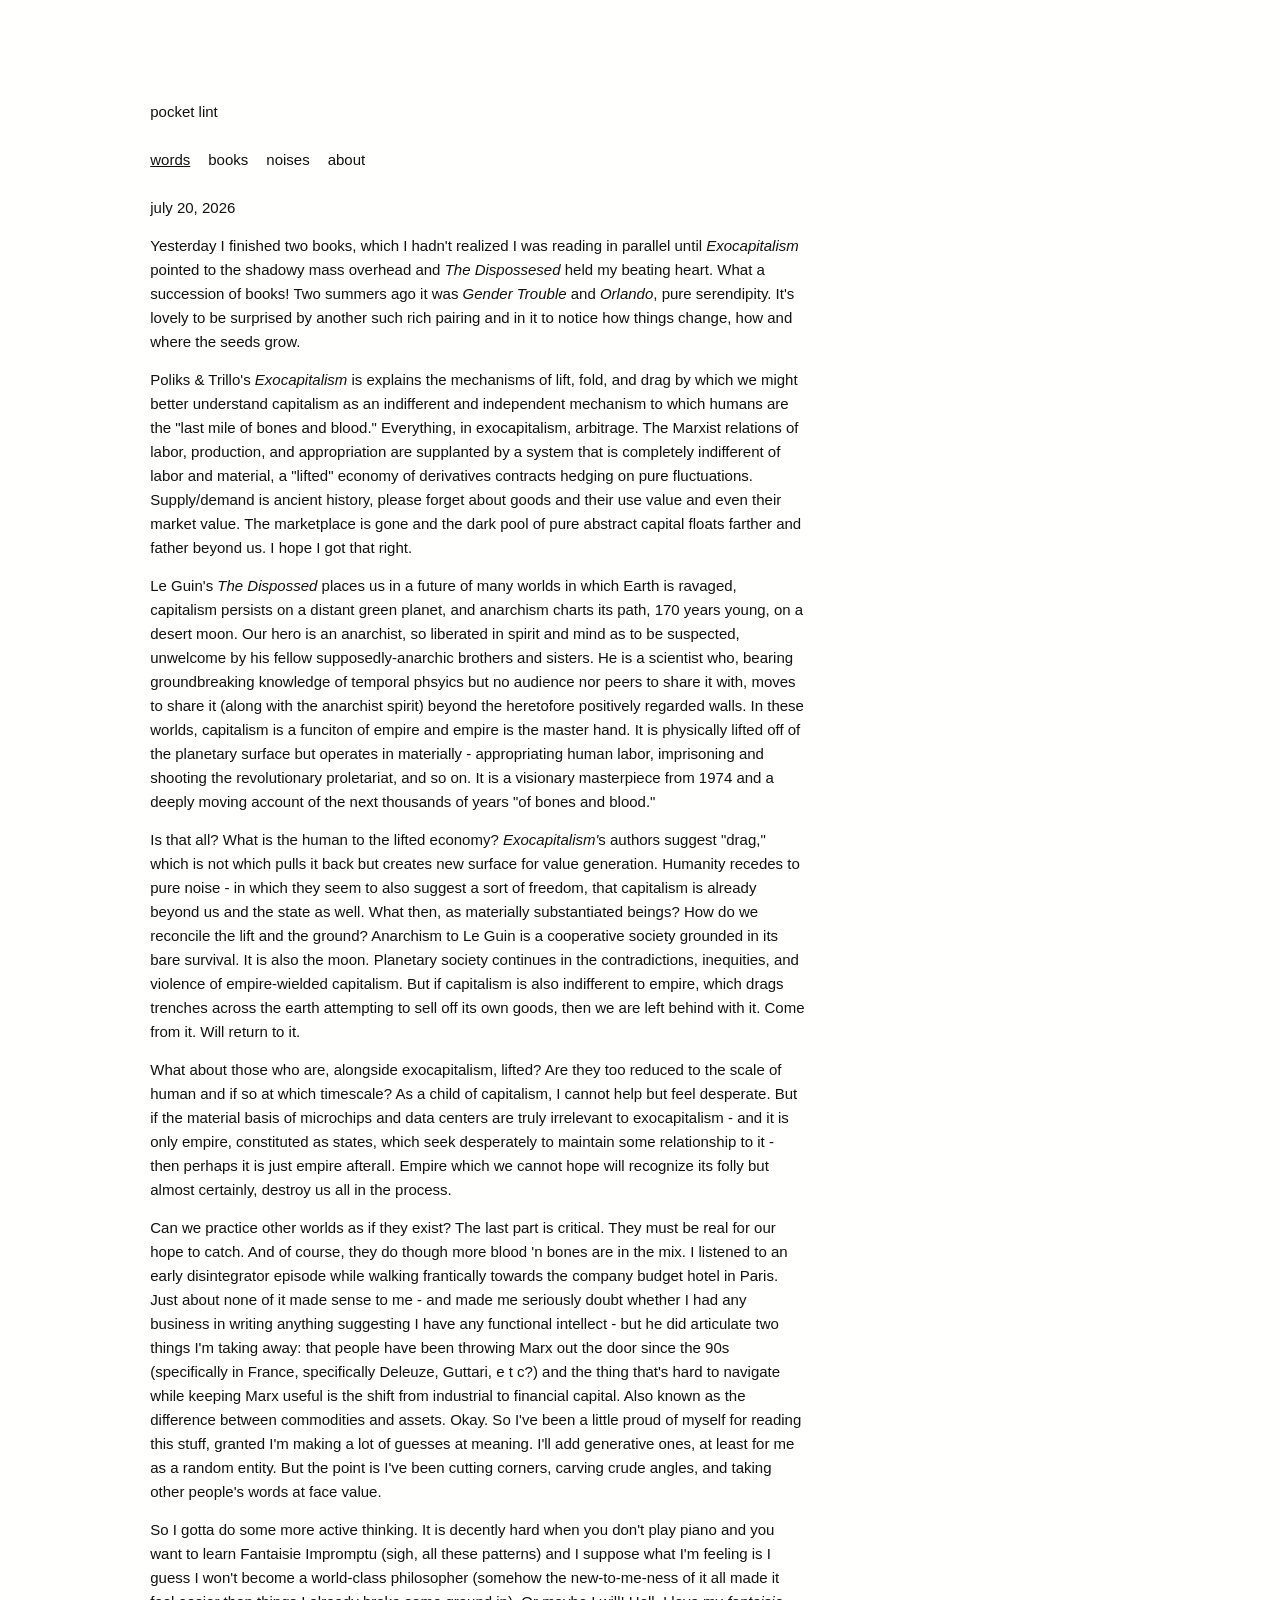
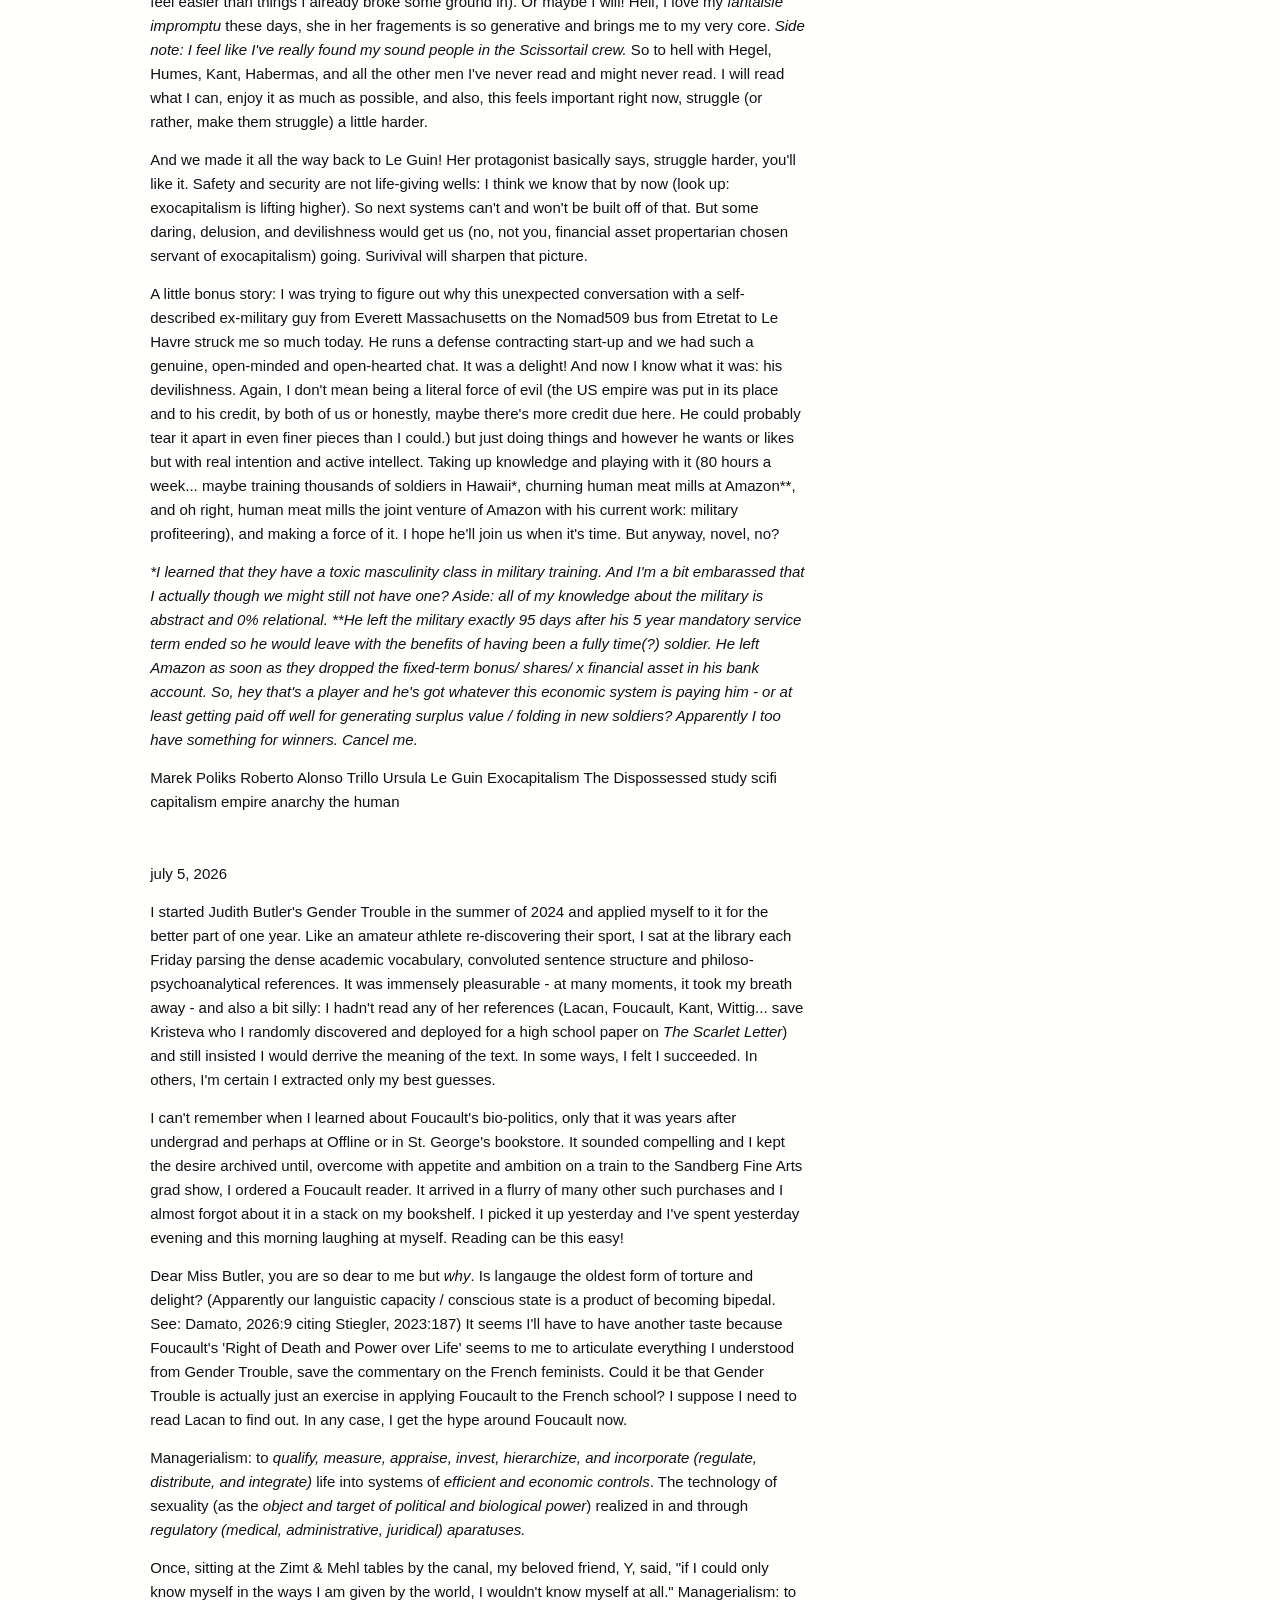
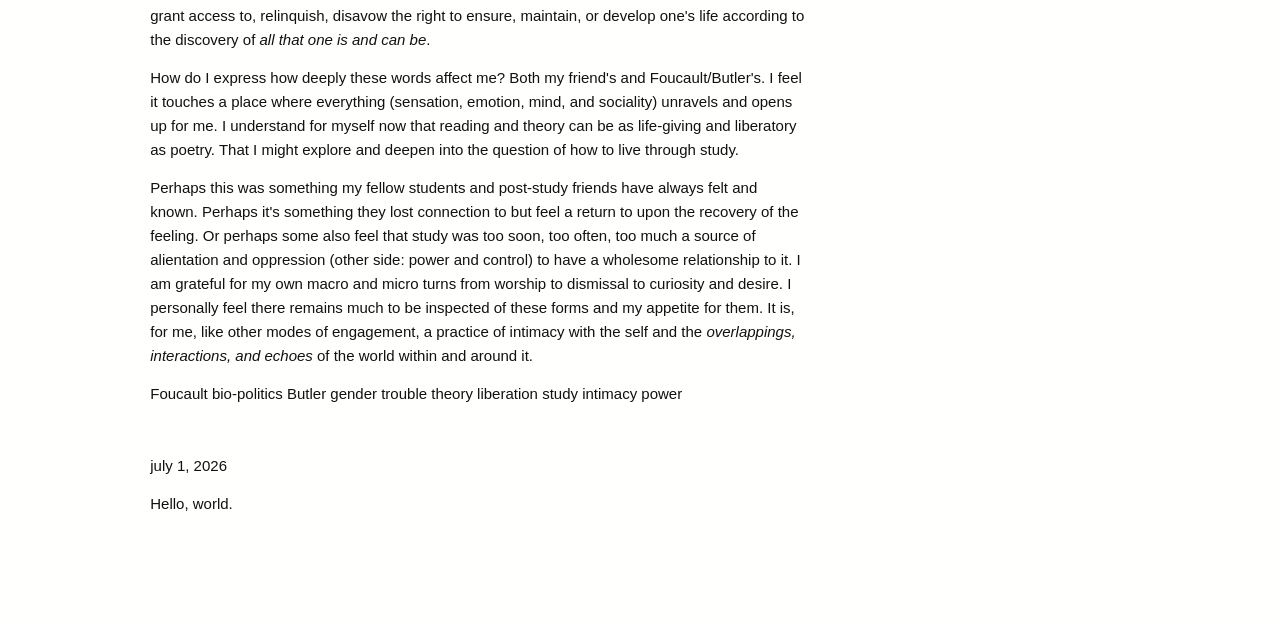
==== index.html @ f2be5f70 "Update index.html" ====
<!DOCTYPE html>
<html lang="en">
<head>
<meta charset="UTF-8">
<meta name="viewport" content="width=device-width, initial-scale=1.0">
<title>pocket lint — words</title>
<link rel="stylesheet" href="css/style.css">
</head>
<body>

  <p class="title"><a href="index.html">pocket lint</a></p>

  <p class="nav-box">
    <a href="index.html" class="active">words</a>
    <a href="books.html">books</a>
    <a href="noises.html">noises</a>
    <a href="about.html">about</a>
  </p>

<div class="post">
  <p class="post-date">july 20, 2026</p>
  <p>Yesterday I finished two books, which I hadn't realized I was reading in parallel until <i>Exocapitalism</i> pointed to the shadowy mass overhead and <i>The Dispossesed</i> held my beating heart. What a succession of books! Two summers ago it was <i>Gender Trouble</i> and <i>Orlando</i>, pure serendipity. It's lovely to be surprised by another such rich pairing and in it to notice how things change, how and where the seeds grow. </p>
  <p>Poliks & Trillo's <i>Exocapitalism</i> is explains the mechanisms of lift, fold, and drag by which we might better understand capitalism as an indifferent and independent mechanism to which humans are the "last mile of bones and blood." Everything, in exocapitalism, arbitrage. The Marxist relations of labor, production, and appropriation are supplanted by a system that is completely indifferent of labor and material, a "lifted" economy of derivatives contracts hedging on pure fluctuations. Supply/demand is ancient history, please forget about goods and their use value and even their market value. The marketplace is gone and the dark pool of pure abstract capital floats farther and father beyond us. I hope I got that right. </p>
  <p>Le Guin's <i>The Dispossed</i> places us in a future of many worlds in which Earth is ravaged, capitalism persists on a distant green planet, and anarchism charts its path, 170 years young, on a desert moon. Our hero is an anarchist, so liberated in spirit and mind as to be suspected, unwelcome by his fellow supposedly-anarchic brothers and sisters. He is a scientist who, bearing groundbreaking knowledge of temporal phsyics but no audience nor peers to share it with, moves to share it (along with the anarchist spirit) beyond the heretofore positively regarded walls. In these worlds, capitalism is a funciton of empire and empire is the master hand. It is physically lifted off of the planetary surface but operates in materially - appropriating human labor, imprisoning and shooting the revolutionary proletariat, and so on. It is a visionary masterpiece from 1974 and a deeply moving account of the next thousands of years "of bones and blood."</p>
  <p>Is that all? What is the human to the lifted economy? <i>Exocapitalism'</i>s authors suggest "drag," which is not which pulls it back but creates new surface for value generation. Humanity recedes to pure noise - in which they seem to also suggest a sort of freedom, that capitalism is already beyond us and the state as well. What then, as materially substantiated beings? How do we reconcile the lift and the ground? Anarchism to Le Guin is a cooperative society grounded in its bare survival. It is also the moon. Planetary society continues in the contradictions, inequities, and violence of empire-wielded capitalism. But if capitalism is also indifferent to empire, which drags trenches across the earth attempting to sell off its own goods, then we are left behind with it. Come from it. Will return to it. </p>
  <p>What about those who are, alongside exocapitalism, lifted? Are they too reduced to the scale of human and if so at which timescale? As a child of capitalism, I cannot help but feel desperate. But if the material basis of microchips and data centers are truly irrelevant to exocapitalism - and it is only empire, constituted as states, which seek desperately to maintain some relationship to it - then perhaps it is just empire afterall. Empire which we cannot hope will recognize its folly but almost certainly, destroy us all in the process.</p>
  <p>Can we practice other worlds as if they exist? The last part is critical. They must be real for our hope to catch. And of course, they do though more blood 'n bones are in the mix. I listened to an early disintegrator episode while walking frantically towards the company budget hotel in Paris. Just about none of it made sense to me - and made me seriously doubt whether I had any business in writing anything suggesting I have any functional intellect - but he did articulate two things I'm taking away: that people have been throwing Marx out the door since the 90s (specifically in France, specifically Deleuze, Guttari, e t c?) and the thing that's hard to navigate while keeping Marx useful is the shift from industrial to financial capital. Also known as the difference between commodities and assets. Okay. So I've been a little proud of myself for reading this stuff, granted I'm making a lot of guesses at meaning. I'll add generative ones, at least for me as a random entity. But the point is I've been cutting corners, carving crude angles, and taking other people's words at face value.</p>
  <p>So I gotta do some more active thinking. It is decently hard when you don't play piano and you want to learn <i></i>Fantaisie Impromptu</i> (sigh, all these patterns) and I suppose what I'm feeling is I guess I won't become a world-class philosopher (somehow the new-to-me-ness of it all made it feel easier than things I already broke some ground in). Or maybe I will! Hell, I love my <i>fantaisie impromptu</i> these days, she in her fragements is so generative and brings me to my very core. <i>Side note: I feel like I've really found my sound people in the Scissortail crew.</i> So to hell with Hegel, Humes, Kant, Habermas, and all the other men I've never read and might never read. I will read what I can, enjoy it as much as possible, and also, this feels important right now, struggle (or rather, make them struggle) a little harder.</p>
  <p>And we made it all the way back to Le Guin! Her protagonist basically says, struggle harder, you'll like it. Safety and security are not life-giving wells: I think we know that by now (look up: exocapitalism is lifting higher). So next systems can't and won't be built off of that. But some daring, delusion, and devilishness would get us (no, not you, financial asset propertarian chosen servant of exocapitalism) going. Surivival will sharpen that picture.</p>
  <p>A little bonus story: I was trying to figure out why this unexpected conversation with a self-described ex-military guy from Everett Massachusetts on the Nomad509 bus from Etretat to Le Havre struck me so much today. He runs a defense contracting start-up and we had such a genuine, open-minded and open-hearted chat. It was a delight! And now I know what it was: his devilishness. Again, I don't mean being a literal force of evil (the US empire was put in its place and to his credit, by both of us or honestly, maybe there's more credit due here. He could probably tear it apart in even finer pieces than I could.) but just doing things and however he wants or likes but with real intention and active intellect. Taking up knowledge and playing with it (80 hours a week... maybe training thousands of soldiers in Hawaii*, churning human meat mills at Amazon**, and oh right, human meat mills the joint venture of Amazon with his current work: military profiteering), and making a force of it. I hope he'll join us when it's time. But anyway, novel, no? </p>
  <p><i>*I learned that they have a toxic masculinity class in military training. And I'm a bit embarassed that I actually though we might still not have one? Aside: all of my knowledge about the military is abstract and 0% relational. **He left the military exactly 95 days after his 5 year mandatory service term ended so he would leave with the benefits of having been a fully time(?) soldier. He left Amazon as soon as they dropped the fixed-term bonus/ shares/ x financial asset in his bank account. So, hey that's a player and he's got whatever this economic system is paying him - or at least getting paid off well for generating surplus value / folding in new soldiers? Apparently I too have something for winners. Cancel me.</i>
  
  <p class="tags"> Marek Poliks Roberto Alonso Trillo Ursula Le Guin Exocapitalism The Dispossessed study scifi capitalism empire anarchy the human</p>
</div>

<div class="post">
  <p class="post-date">july 5, 2026</p>
   <p>I started Judith Butler's Gender Trouble in the summer of 2024 and applied myself to it for the better part of one year. Like an amateur athlete re-discovering their sport, I sat at the library each Friday parsing the dense academic vocabulary, convoluted sentence structure and philoso-psychoanalytical references. It was immensely pleasurable - at many moments, it took my breath away - and also a bit silly: I hadn't read any of her references (Lacan, Foucault, Kant, Wittig... save Kristeva who I randomly discovered and deployed for a high school paper on <i>The Scarlet Letter</i>) and still insisted I would derrive the meaning of the text. In some ways, I felt I succeeded. In others, I'm certain I extracted only my best guesses.</p>
  <p>I can't remember when I learned about Foucault's bio-politics, only that it was years after undergrad and perhaps at Offline or in St. George's bookstore. It sounded compelling and I kept the desire archived until, overcome with appetite and ambition on a train to the Sandberg Fine Arts grad show, I ordered a Foucault reader. It arrived in a flurry of many other such purchases and I almost forgot about it in a stack on my bookshelf. I picked it up yesterday and I've spent yesterday evening and this morning laughing at myself. Reading can be this easy! </p>
  <p> Dear Miss Butler, you are so dear to me but <i>why</i>. Is langauge the oldest form of torture and delight? (Apparently our languistic capacity / conscious state is a product of becoming bipedal. See: Damato, 2026:9 citing Stiegler, 2023:187) It seems I'll have to have another taste because Foucault's 'Right of Death and Power over Life' seems to me to articulate everything I understood from Gender Trouble, save the commentary on the French feminists. Could it be that Gender Trouble is actually just an exercise in applying Foucault to the French school? I suppose I need to read Lacan to find out. In any case, I get the hype around Foucault now. </p>
  <p> Managerialism: to <i>qualify, measure, appraise, invest, hierarchize, and incorporate (regulate, distribute, and integrate)</i> life into systems of <i>efficient and economic controls</i>. The technology of sexuality (as the <i>object and target of political and biological power</i>) realized in and through <i>regulatory (medical, administrative, juridical) aparatuses.</i>  </p>
  <p>Once, sitting at the Zimt & Mehl tables by the canal, my beloved friend, Y, said, "if I could only know myself in the ways I am given by the world, I wouldn't know myself at all." 
   Managerialism: to grant access to, relinquish, disavow the right to ensure, maintain, or develop one's life according to the discovery of <i>all that one is and can be</i>. </p>
  <p>How do I express how deeply these words affect me? Both my friend's and Foucault/Butler's. I feel it touches a place where everything (sensation, emotion, mind, and sociality) unravels and opens up for me. I understand for myself now that reading and theory can be as life-giving and liberatory as poetry. That I might explore and deepen into the question of how to live through study. </p>
  <p>Perhaps this was something my fellow students and post-study friends have always felt and known. Perhaps it's something they lost connection to but feel a return to upon the recovery of the feeling. Or perhaps some also feel that study was too soon, too often, too much a source of alientation and oppression (other side: power and control) to have a wholesome relationship to it. I am grateful for my own macro and micro turns from worship to dismissal to curiosity and desire. I personally feel there remains much to be inspected of these forms and my appetite for them. It is,  for me, like other modes of engagement, a practice of intimacy with the self and the <i>overlappings, interactions, and echoes</i> of the world within and around it.</p>

  <p class="tags">Foucault bio-politics Butler gender trouble theory liberation study intimacy power </p>
</div>

  <div class="post">
    <p class="post-date">july 1, 2026</p>
    <p>Hello, world.</p>
  </div>


</body>
</html>
---- css/style.css ----
* { box-sizing: border-box; margin: 0; padding: 0; }
 
body {
  background: #fffffe;
  color: #111111;
  font-family: Arial, Helvetica, "PingFang SC", "Microsoft YaHei", sans-serif;
  font-weight: 400;
  font-size: 15px;
  line-height: 1.6;
  max-width: 775px;
  margin-left: max(24px, calc((100vw - 775px) / 4));
  margin-right: auto;
  padding: 100px 24px 96px;
}
 
.title {
  font-weight: 400;
  font-size: 15px;
}
 
.title a {
  color: #111111;
  text-decoration: none;
}
 
.nav-box {
  margin-top: 24px;
  font-size: 15px;
  display: flex;
  gap: 18px;
}
 
.nav-box a {
  color: #111111;
  text-decoration: none;
}
 
.nav-box a.active {
  text-decoration: underline;
}
 
.post {
  margin-top: 24px;
}
 
.post + .post {
  margin-top: 48px;
}
 
hr {
  margin: 28px 0;
  border: none;
  border-top: 1px solid #ccc;
}
 
.post p {
  margin-bottom: 14px;
  max-width: 656px;
  font-weight: 400;
}
 
.post p.tags {
  font-weight: 400;
}
 
.post-date {
  color: #111111;
  margin-bottom: 16px;
}
 
a { color: #111111; }
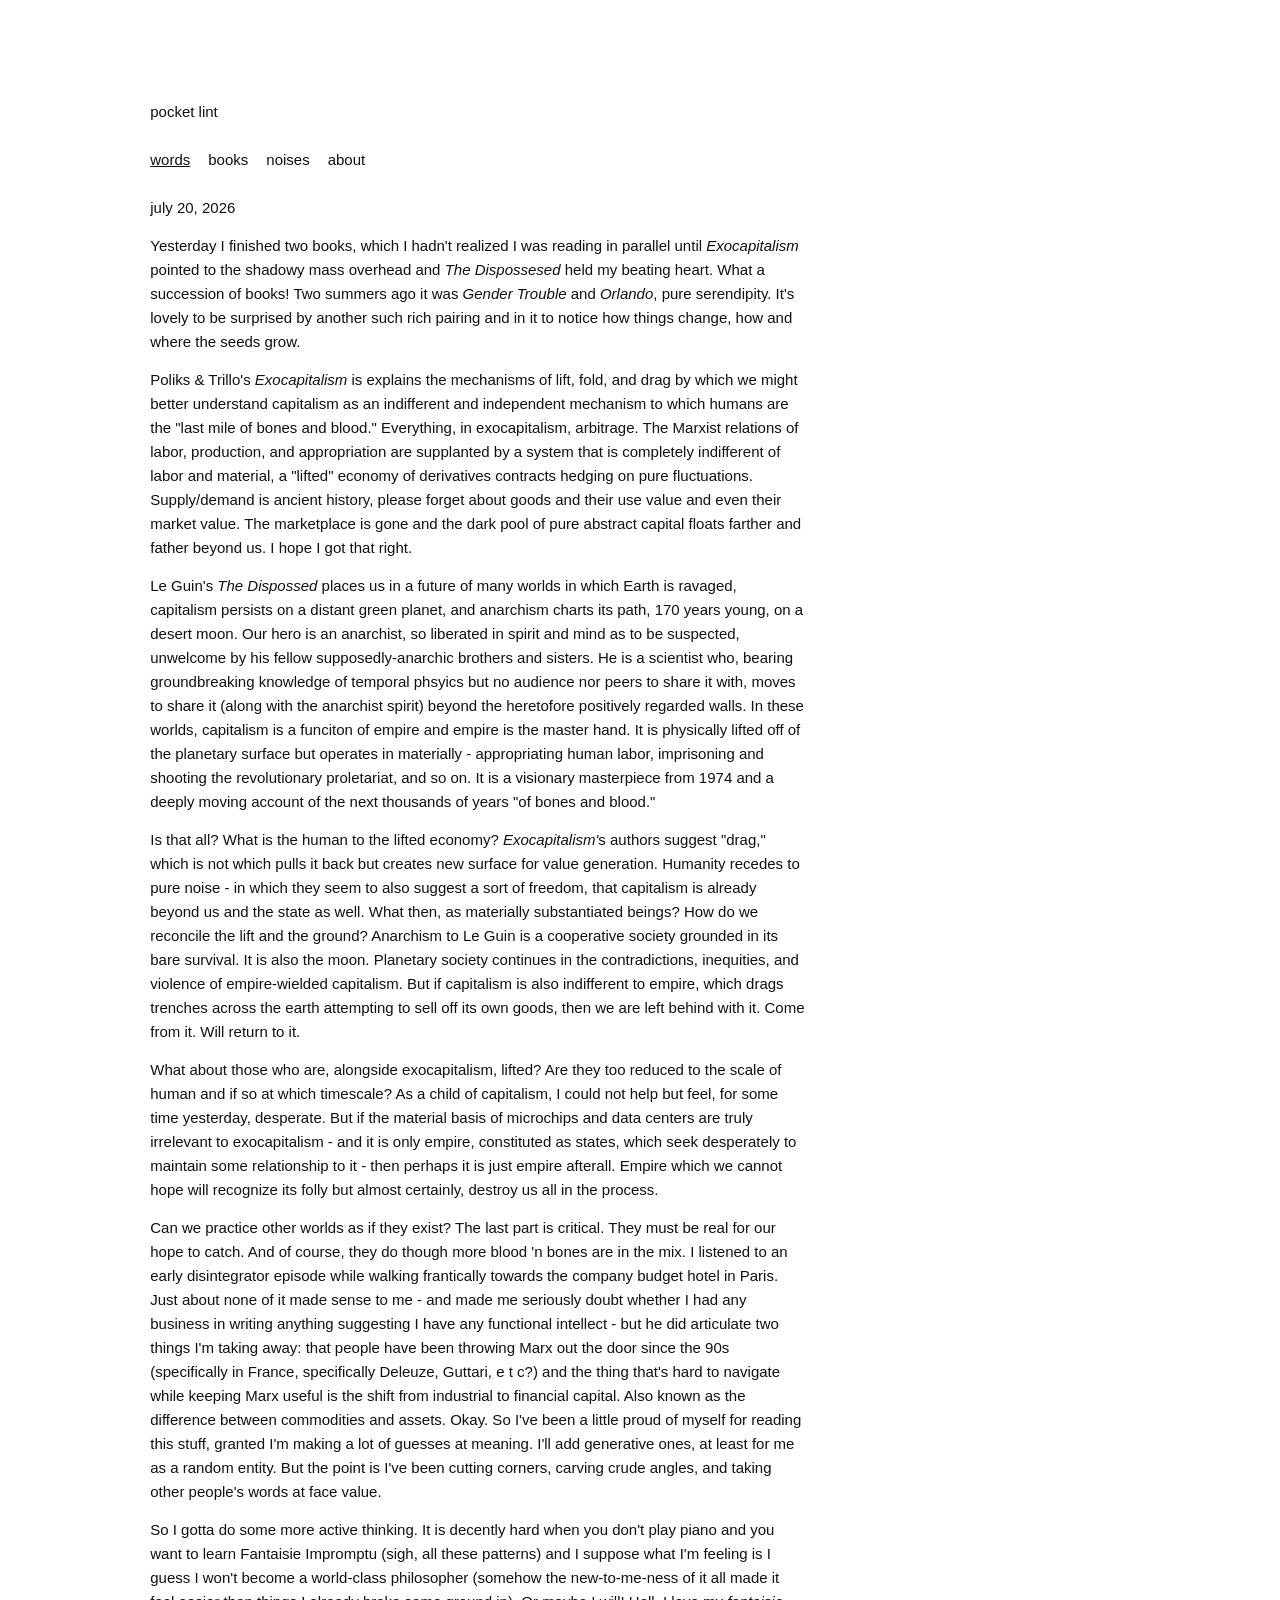
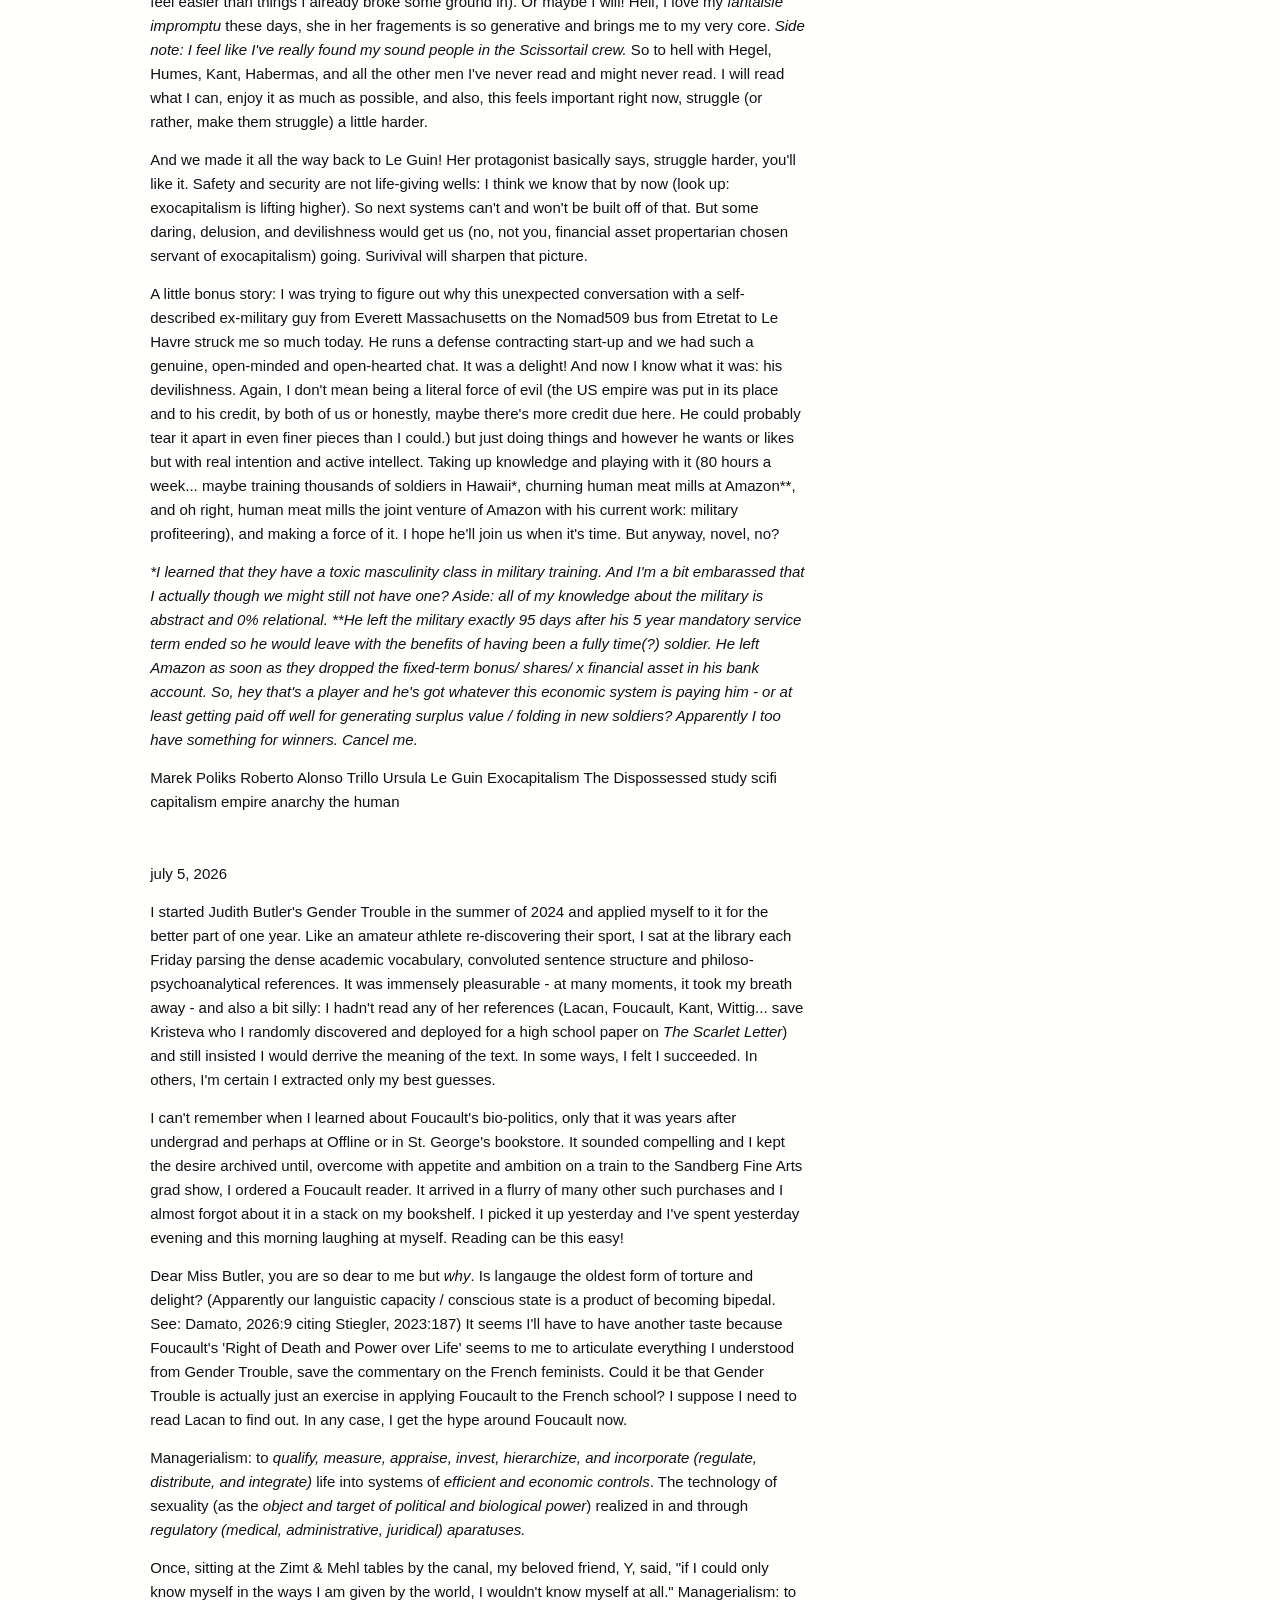
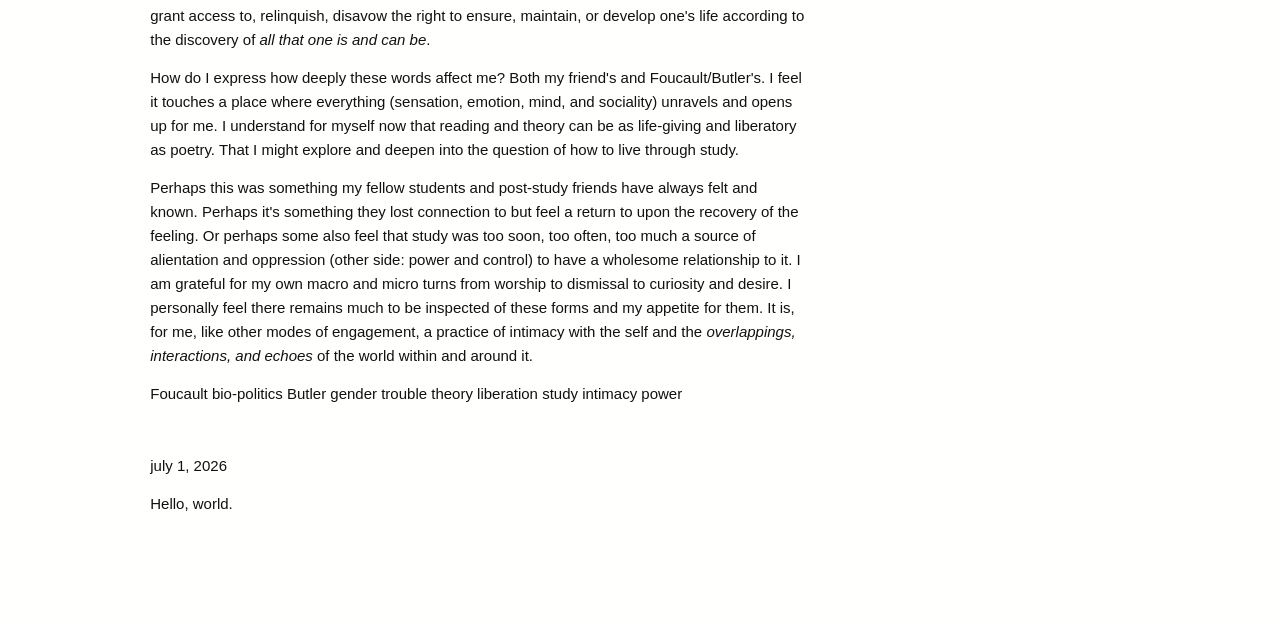
==== commit 6ad0645e: "Update index.html" ====
--- a/index.html
+++ b/index.html
@@ -23,7 +23,7 @@
   <p>Poliks & Trillo's <i>Exocapitalism</i> is explains the mechanisms of lift, fold, and drag by which we might better understand capitalism as an indifferent and independent mechanism to which humans are the "last mile of bones and blood." Everything, in exocapitalism, arbitrage. The Marxist relations of labor, production, and appropriation are supplanted by a system that is completely indifferent of labor and material, a "lifted" economy of derivatives contracts hedging on pure fluctuations. Supply/demand is ancient history, please forget about goods and their use value and even their market value. The marketplace is gone and the dark pool of pure abstract capital floats farther and father beyond us. I hope I got that right. </p>
   <p>Le Guin's <i>The Dispossed</i> places us in a future of many worlds in which Earth is ravaged, capitalism persists on a distant green planet, and anarchism charts its path, 170 years young, on a desert moon. Our hero is an anarchist, so liberated in spirit and mind as to be suspected, unwelcome by his fellow supposedly-anarchic brothers and sisters. He is a scientist who, bearing groundbreaking knowledge of temporal phsyics but no audience nor peers to share it with, moves to share it (along with the anarchist spirit) beyond the heretofore positively regarded walls. In these worlds, capitalism is a funciton of empire and empire is the master hand. It is physically lifted off of the planetary surface but operates in materially - appropriating human labor, imprisoning and shooting the revolutionary proletariat, and so on. It is a visionary masterpiece from 1974 and a deeply moving account of the next thousands of years "of bones and blood."</p>
   <p>Is that all? What is the human to the lifted economy? <i>Exocapitalism'</i>s authors suggest "drag," which is not which pulls it back but creates new surface for value generation. Humanity recedes to pure noise - in which they seem to also suggest a sort of freedom, that capitalism is already beyond us and the state as well. What then, as materially substantiated beings? How do we reconcile the lift and the ground? Anarchism to Le Guin is a cooperative society grounded in its bare survival. It is also the moon. Planetary society continues in the contradictions, inequities, and violence of empire-wielded capitalism. But if capitalism is also indifferent to empire, which drags trenches across the earth attempting to sell off its own goods, then we are left behind with it. Come from it. Will return to it. </p>
-  <p>What about those who are, alongside exocapitalism, lifted? Are they too reduced to the scale of human and if so at which timescale? As a child of capitalism, I cannot help but feel desperate. But if the material basis of microchips and data centers are truly irrelevant to exocapitalism - and it is only empire, constituted as states, which seek desperately to maintain some relationship to it - then perhaps it is just empire afterall. Empire which we cannot hope will recognize its folly but almost certainly, destroy us all in the process.</p>
+  <p>What about those who are, alongside exocapitalism, lifted? Are they too reduced to the scale of human and if so at which timescale? As a child of capitalism, I could not help but feel, for some time yesterday, desperate. But if the material basis of microchips and data centers are truly irrelevant to exocapitalism - and it is only empire, constituted as states, which seek desperately to maintain some relationship to it - then perhaps it is just empire afterall. Empire which we cannot hope will recognize its folly but almost certainly, destroy us all in the process.</p>
   <p>Can we practice other worlds as if they exist? The last part is critical. They must be real for our hope to catch. And of course, they do though more blood 'n bones are in the mix. I listened to an early disintegrator episode while walking frantically towards the company budget hotel in Paris. Just about none of it made sense to me - and made me seriously doubt whether I had any business in writing anything suggesting I have any functional intellect - but he did articulate two things I'm taking away: that people have been throwing Marx out the door since the 90s (specifically in France, specifically Deleuze, Guttari, e t c?) and the thing that's hard to navigate while keeping Marx useful is the shift from industrial to financial capital. Also known as the difference between commodities and assets. Okay. So I've been a little proud of myself for reading this stuff, granted I'm making a lot of guesses at meaning. I'll add generative ones, at least for me as a random entity. But the point is I've been cutting corners, carving crude angles, and taking other people's words at face value.</p>
   <p>So I gotta do some more active thinking. It is decently hard when you don't play piano and you want to learn <i></i>Fantaisie Impromptu</i> (sigh, all these patterns) and I suppose what I'm feeling is I guess I won't become a world-class philosopher (somehow the new-to-me-ness of it all made it feel easier than things I already broke some ground in). Or maybe I will! Hell, I love my <i>fantaisie impromptu</i> these days, she in her fragements is so generative and brings me to my very core. <i>Side note: I feel like I've really found my sound people in the Scissortail crew.</i> So to hell with Hegel, Humes, Kant, Habermas, and all the other men I've never read and might never read. I will read what I can, enjoy it as much as possible, and also, this feels important right now, struggle (or rather, make them struggle) a little harder.</p>
   <p>And we made it all the way back to Le Guin! Her protagonist basically says, struggle harder, you'll like it. Safety and security are not life-giving wells: I think we know that by now (look up: exocapitalism is lifting higher). So next systems can't and won't be built off of that. But some daring, delusion, and devilishness would get us (no, not you, financial asset propertarian chosen servant of exocapitalism) going. Surivival will sharpen that picture.</p>
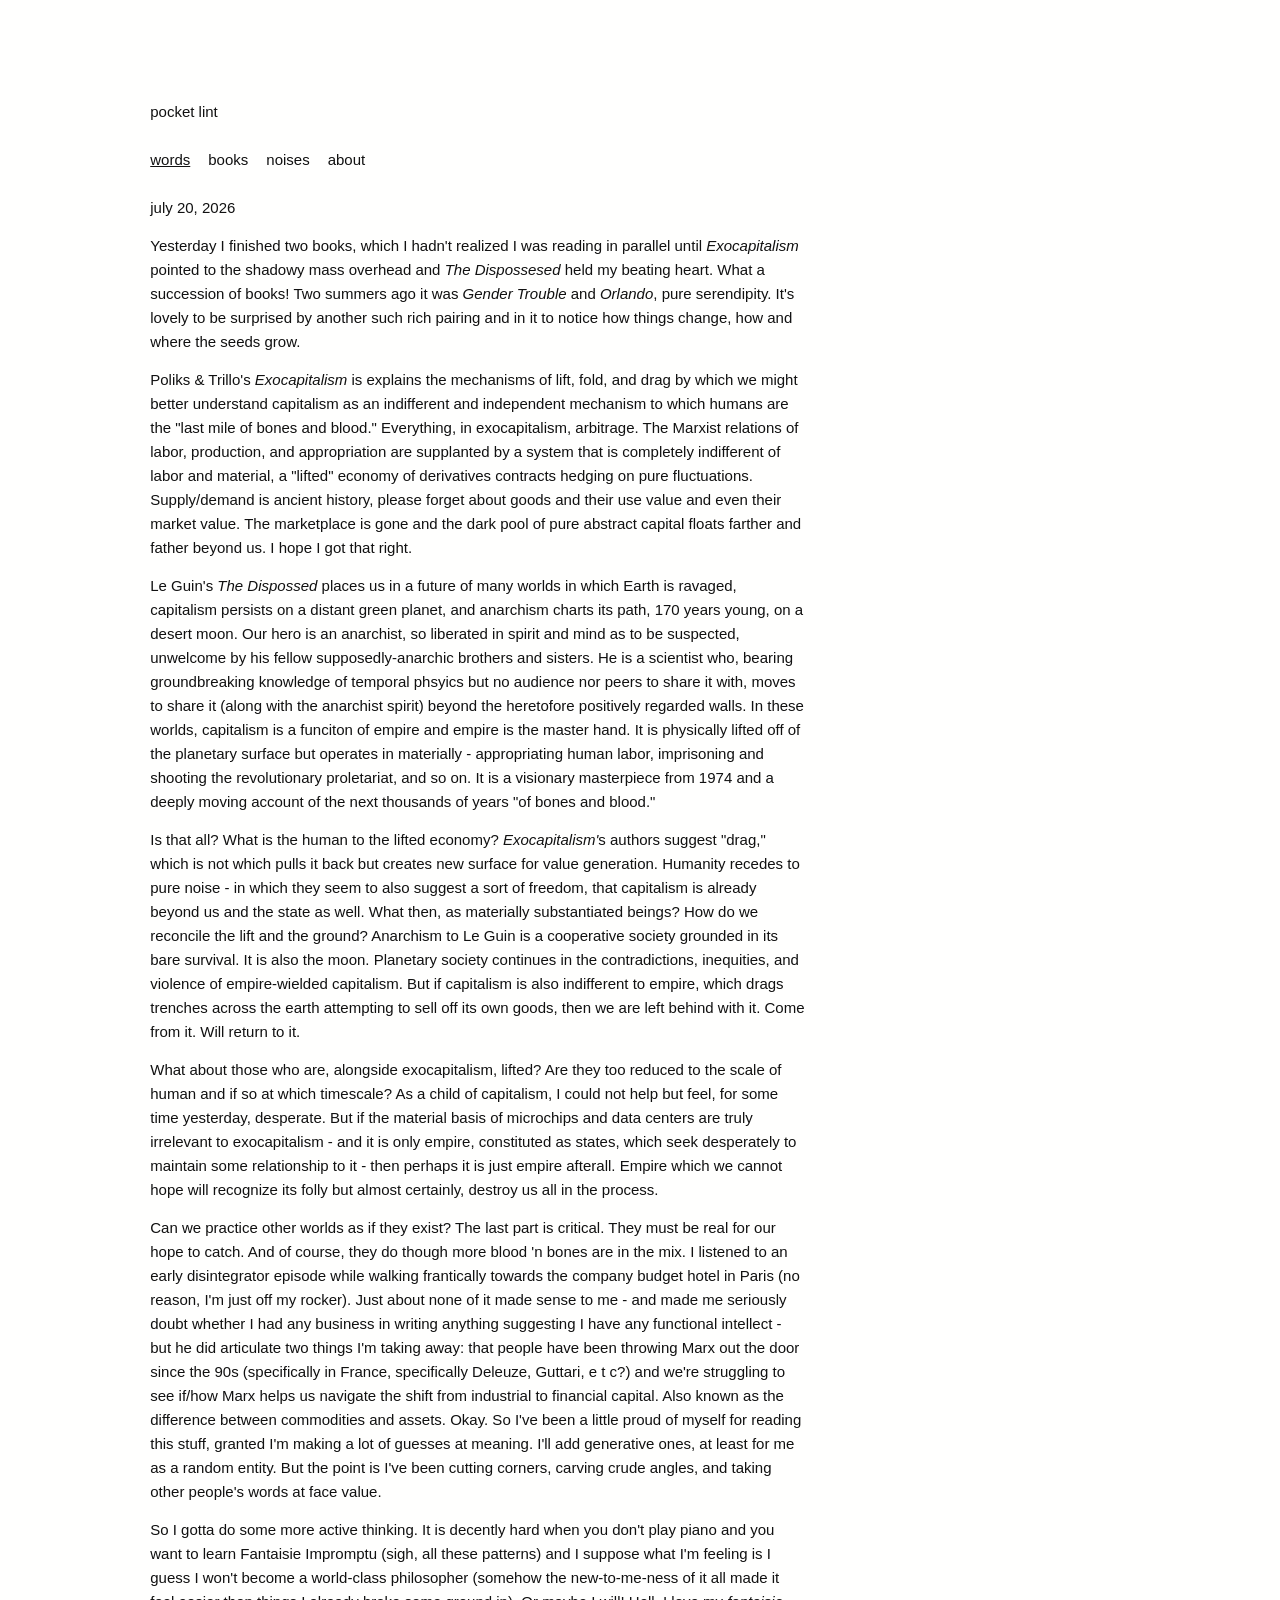
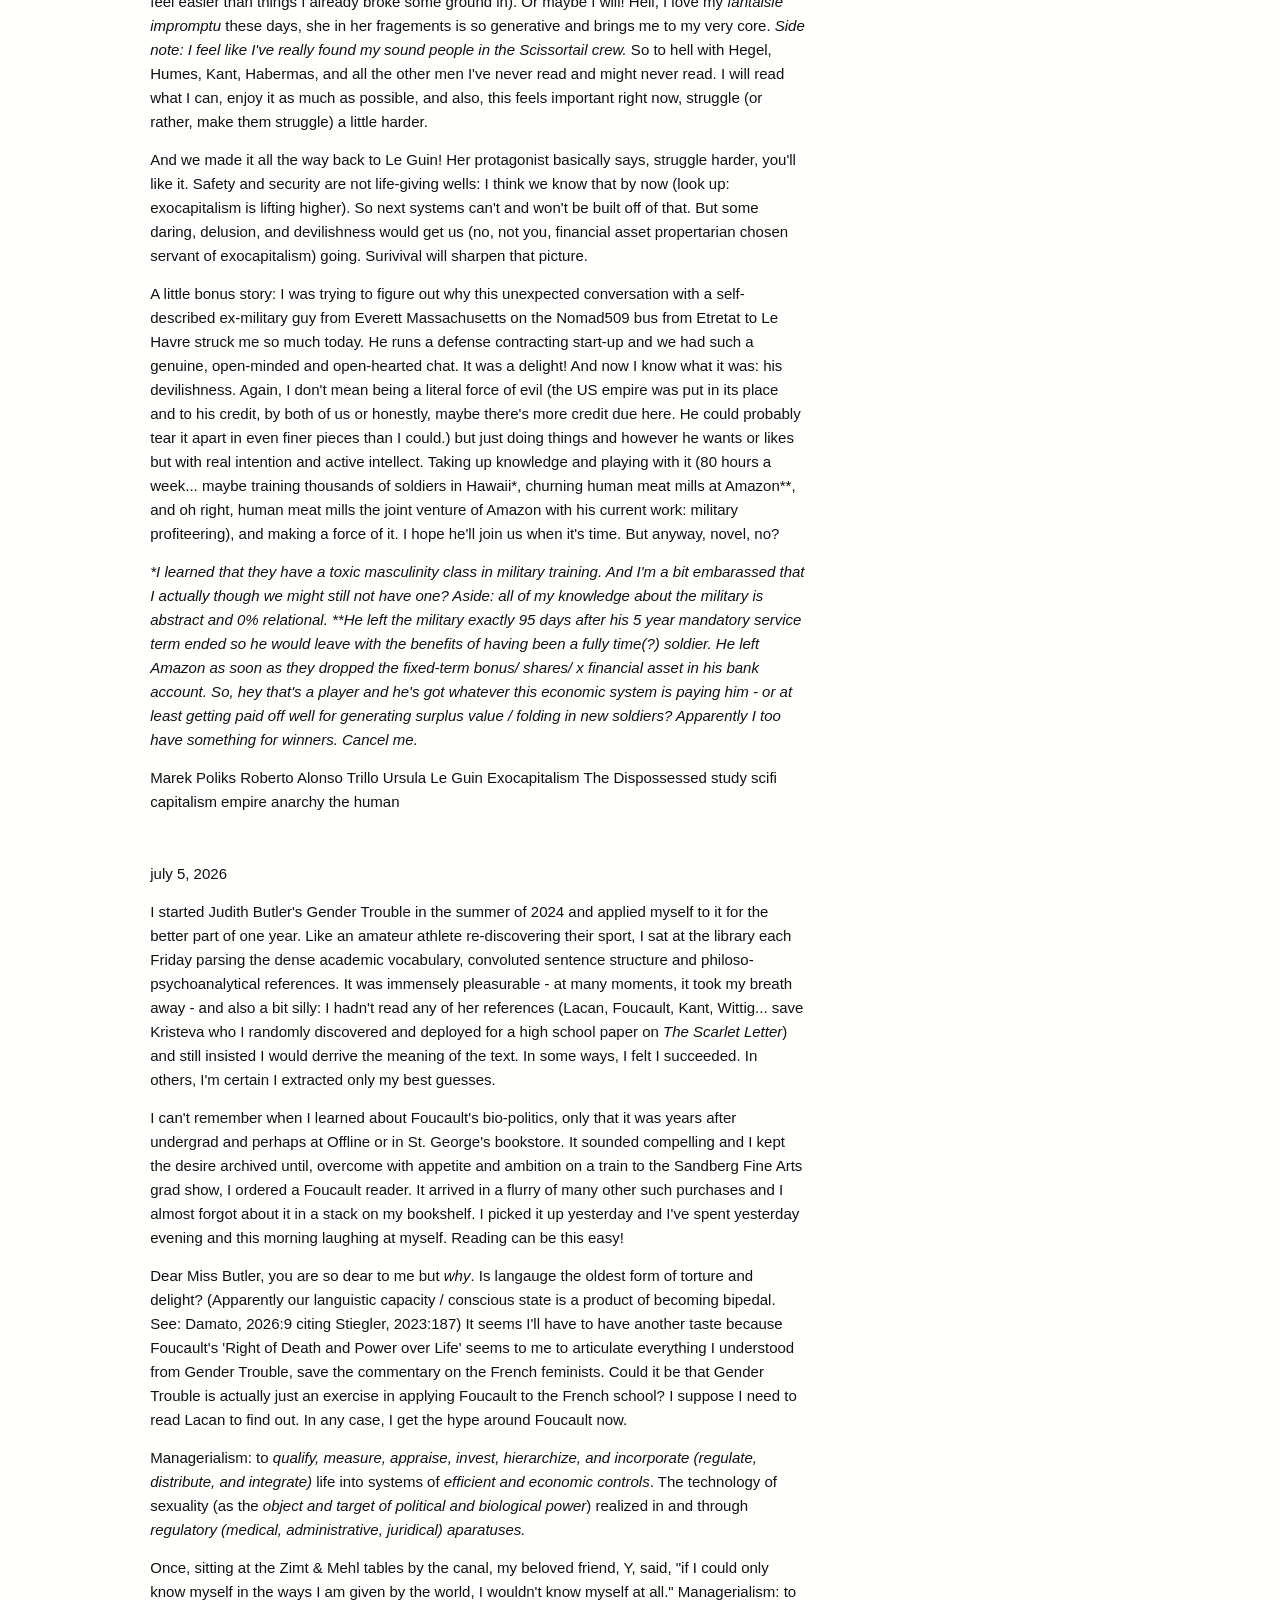
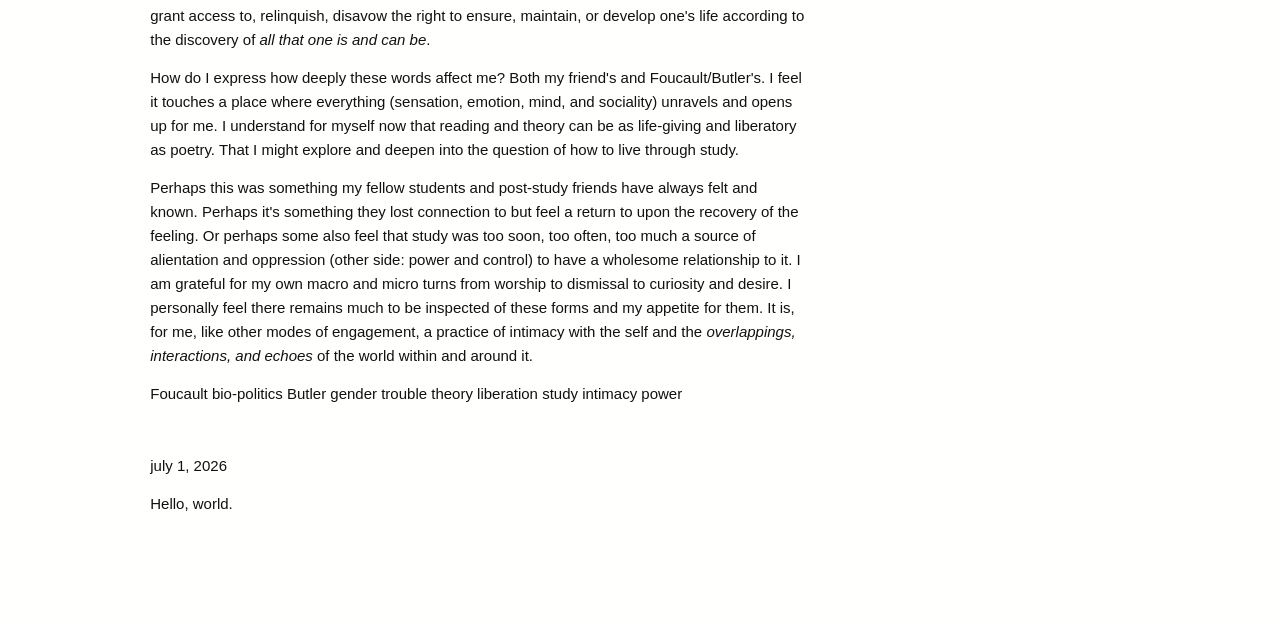
==== commit dca14978: "Update index.html" ====
--- a/index.html
+++ b/index.html
@@ -24,7 +24,7 @@
   <p>Le Guin's <i>The Dispossed</i> places us in a future of many worlds in which Earth is ravaged, capitalism persists on a distant green planet, and anarchism charts its path, 170 years young, on a desert moon. Our hero is an anarchist, so liberated in spirit and mind as to be suspected, unwelcome by his fellow supposedly-anarchic brothers and sisters. He is a scientist who, bearing groundbreaking knowledge of temporal phsyics but no audience nor peers to share it with, moves to share it (along with the anarchist spirit) beyond the heretofore positively regarded walls. In these worlds, capitalism is a funciton of empire and empire is the master hand. It is physically lifted off of the planetary surface but operates in materially - appropriating human labor, imprisoning and shooting the revolutionary proletariat, and so on. It is a visionary masterpiece from 1974 and a deeply moving account of the next thousands of years "of bones and blood."</p>
   <p>Is that all? What is the human to the lifted economy? <i>Exocapitalism'</i>s authors suggest "drag," which is not which pulls it back but creates new surface for value generation. Humanity recedes to pure noise - in which they seem to also suggest a sort of freedom, that capitalism is already beyond us and the state as well. What then, as materially substantiated beings? How do we reconcile the lift and the ground? Anarchism to Le Guin is a cooperative society grounded in its bare survival. It is also the moon. Planetary society continues in the contradictions, inequities, and violence of empire-wielded capitalism. But if capitalism is also indifferent to empire, which drags trenches across the earth attempting to sell off its own goods, then we are left behind with it. Come from it. Will return to it. </p>
   <p>What about those who are, alongside exocapitalism, lifted? Are they too reduced to the scale of human and if so at which timescale? As a child of capitalism, I could not help but feel, for some time yesterday, desperate. But if the material basis of microchips and data centers are truly irrelevant to exocapitalism - and it is only empire, constituted as states, which seek desperately to maintain some relationship to it - then perhaps it is just empire afterall. Empire which we cannot hope will recognize its folly but almost certainly, destroy us all in the process.</p>
-  <p>Can we practice other worlds as if they exist? The last part is critical. They must be real for our hope to catch. And of course, they do though more blood 'n bones are in the mix. I listened to an early disintegrator episode while walking frantically towards the company budget hotel in Paris. Just about none of it made sense to me - and made me seriously doubt whether I had any business in writing anything suggesting I have any functional intellect - but he did articulate two things I'm taking away: that people have been throwing Marx out the door since the 90s (specifically in France, specifically Deleuze, Guttari, e t c?) and the thing that's hard to navigate while keeping Marx useful is the shift from industrial to financial capital. Also known as the difference between commodities and assets. Okay. So I've been a little proud of myself for reading this stuff, granted I'm making a lot of guesses at meaning. I'll add generative ones, at least for me as a random entity. But the point is I've been cutting corners, carving crude angles, and taking other people's words at face value.</p>
+  <p>Can we practice other worlds as if they exist? The last part is critical. They must be real for our hope to catch. And of course, they do though more blood 'n bones are in the mix. I listened to an early disintegrator episode while walking frantically towards the company budget hotel in Paris (no reason, I'm just off my rocker). Just about none of it made sense to me - and made me seriously doubt whether I had any business in writing anything suggesting I have any functional intellect - but he did articulate two things I'm taking away: that people have been throwing Marx out the door since the 90s (specifically in France, specifically Deleuze, Guttari, e t c?) and we're struggling to see if/how Marx helps us navigate the shift from industrial to financial capital. Also known as the difference between commodities and assets. Okay. So I've been a little proud of myself for reading this stuff, granted I'm making a lot of guesses at meaning. I'll add generative ones, at least for me as a random entity. But the point is I've been cutting corners, carving crude angles, and taking other people's words at face value.</p>
   <p>So I gotta do some more active thinking. It is decently hard when you don't play piano and you want to learn <i></i>Fantaisie Impromptu</i> (sigh, all these patterns) and I suppose what I'm feeling is I guess I won't become a world-class philosopher (somehow the new-to-me-ness of it all made it feel easier than things I already broke some ground in). Or maybe I will! Hell, I love my <i>fantaisie impromptu</i> these days, she in her fragements is so generative and brings me to my very core. <i>Side note: I feel like I've really found my sound people in the Scissortail crew.</i> So to hell with Hegel, Humes, Kant, Habermas, and all the other men I've never read and might never read. I will read what I can, enjoy it as much as possible, and also, this feels important right now, struggle (or rather, make them struggle) a little harder.</p>
   <p>And we made it all the way back to Le Guin! Her protagonist basically says, struggle harder, you'll like it. Safety and security are not life-giving wells: I think we know that by now (look up: exocapitalism is lifting higher). So next systems can't and won't be built off of that. But some daring, delusion, and devilishness would get us (no, not you, financial asset propertarian chosen servant of exocapitalism) going. Surivival will sharpen that picture.</p>
   <p>A little bonus story: I was trying to figure out why this unexpected conversation with a self-described ex-military guy from Everett Massachusetts on the Nomad509 bus from Etretat to Le Havre struck me so much today. He runs a defense contracting start-up and we had such a genuine, open-minded and open-hearted chat. It was a delight! And now I know what it was: his devilishness. Again, I don't mean being a literal force of evil (the US empire was put in its place and to his credit, by both of us or honestly, maybe there's more credit due here. He could probably tear it apart in even finer pieces than I could.) but just doing things and however he wants or likes but with real intention and active intellect. Taking up knowledge and playing with it (80 hours a week... maybe training thousands of soldiers in Hawaii*, churning human meat mills at Amazon**, and oh right, human meat mills the joint venture of Amazon with his current work: military profiteering), and making a force of it. I hope he'll join us when it's time. But anyway, novel, no? </p>
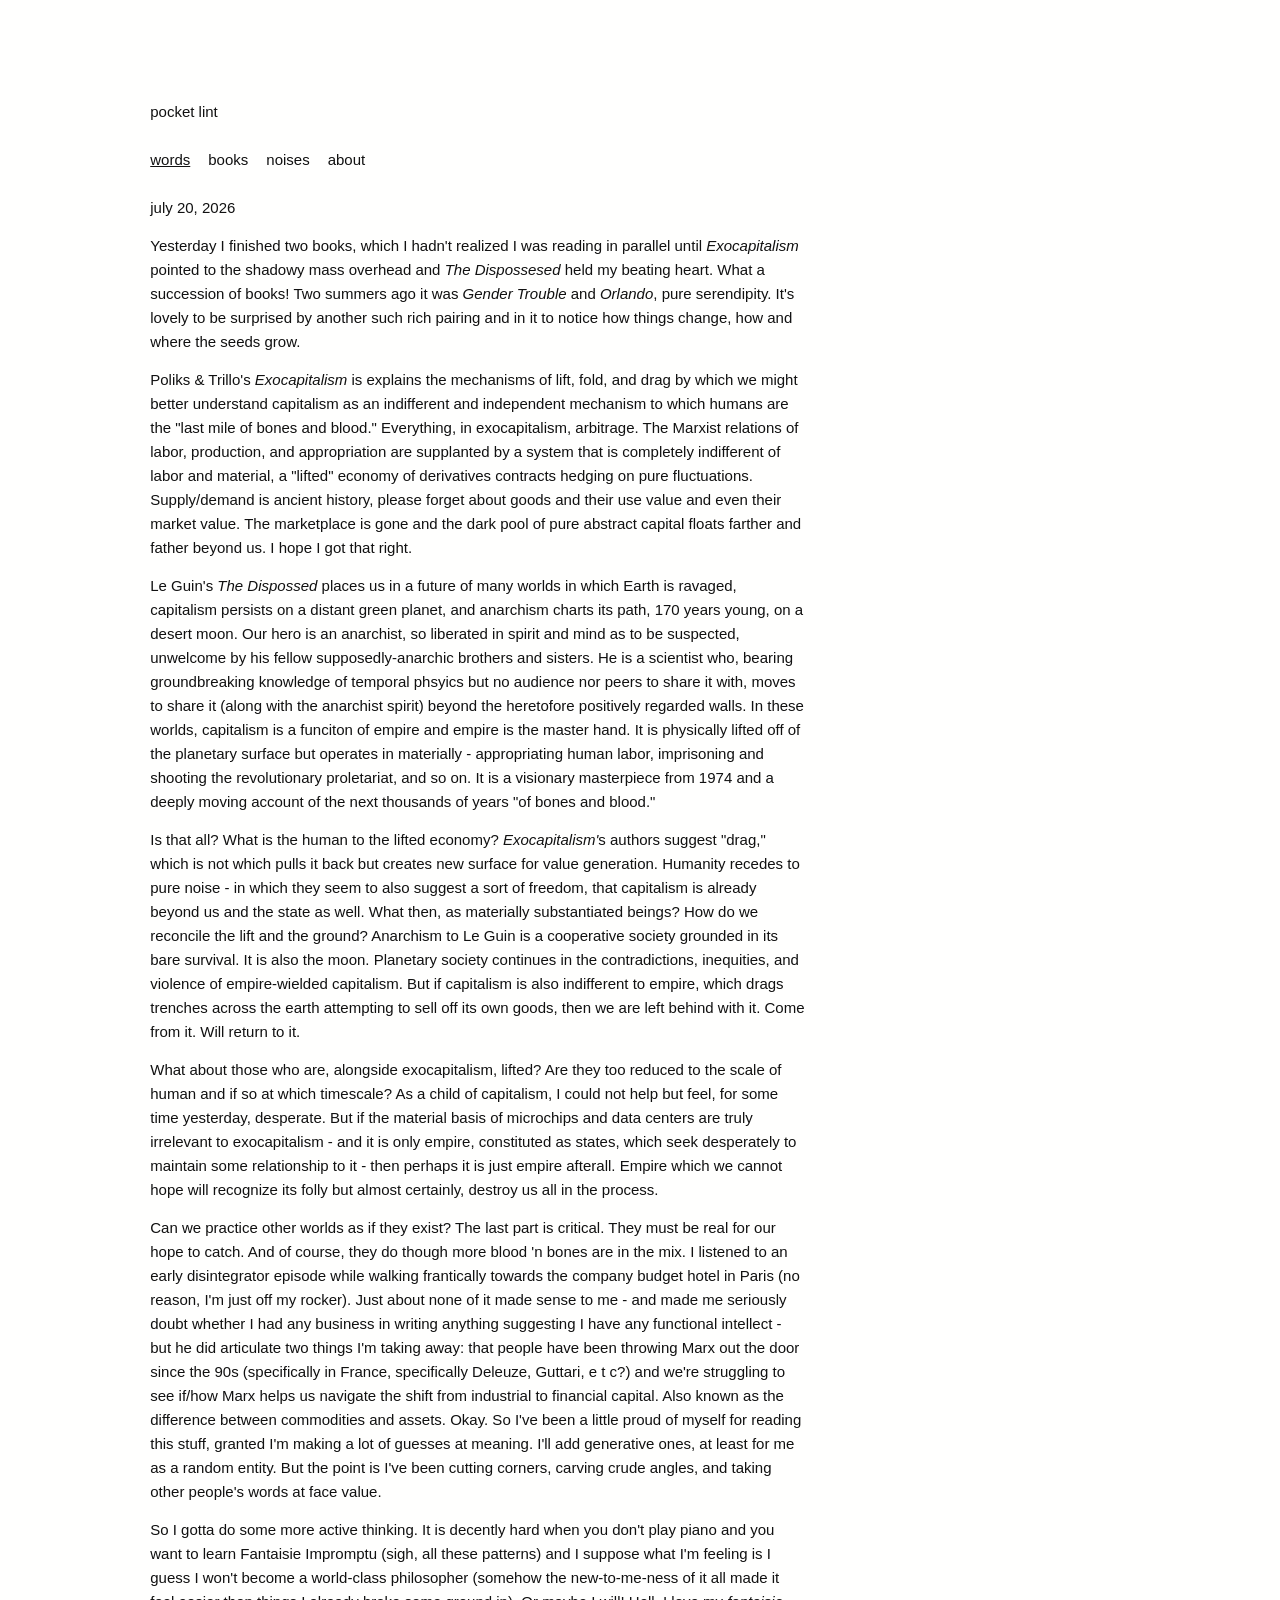
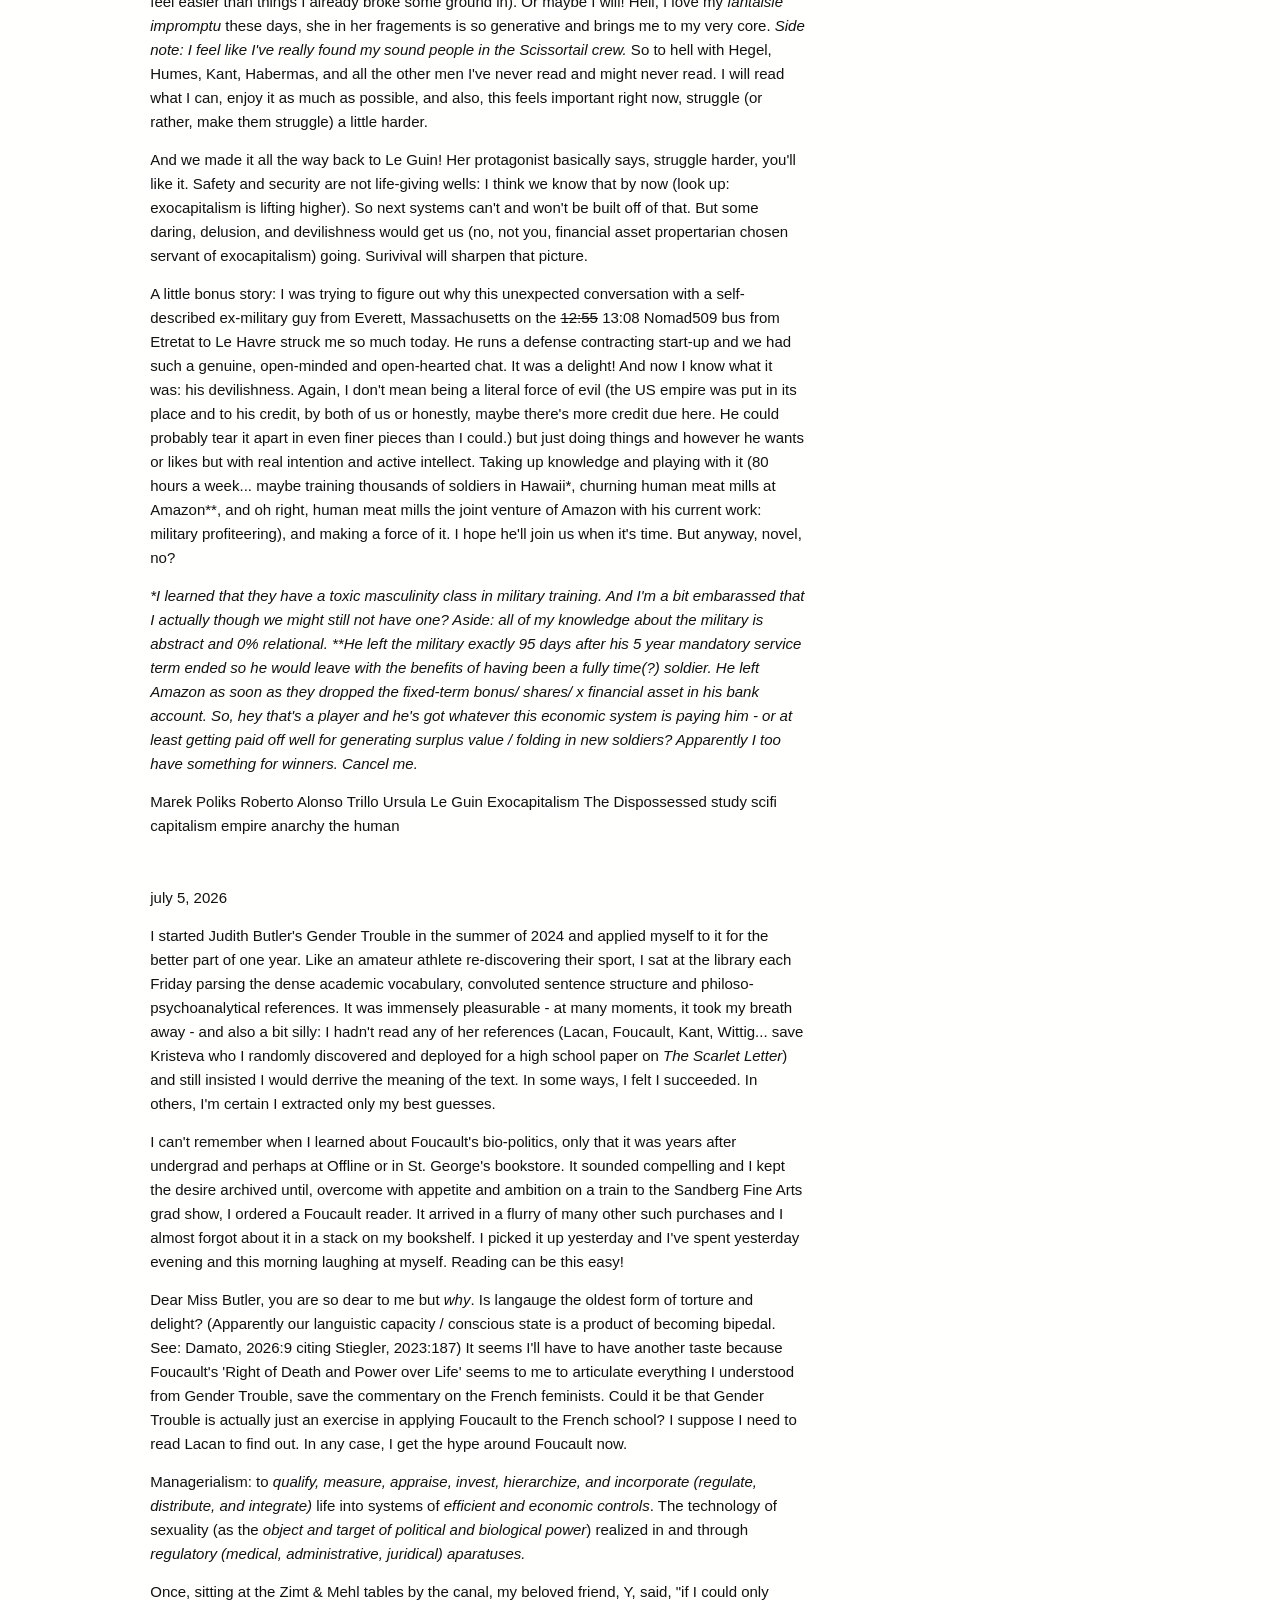
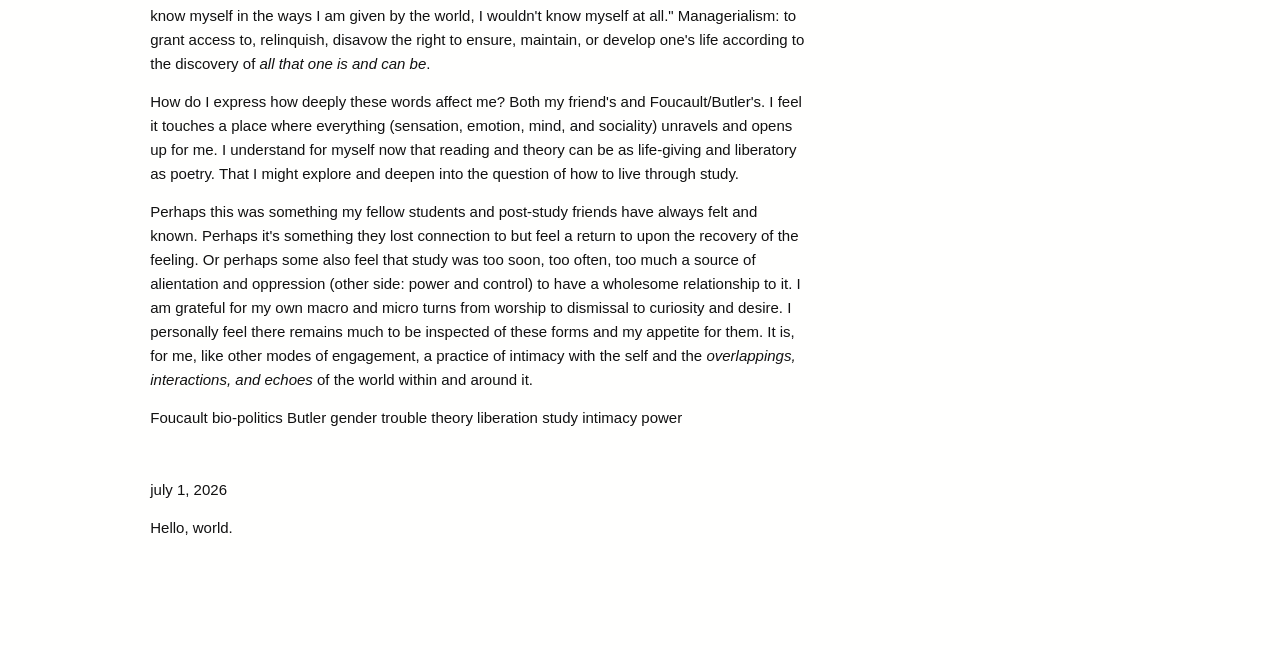
==== commit 7fac2ee1: "Update index.html" ====
--- a/index.html
+++ b/index.html
@@ -27,7 +27,7 @@
   <p>Can we practice other worlds as if they exist? The last part is critical. They must be real for our hope to catch. And of course, they do though more blood 'n bones are in the mix. I listened to an early disintegrator episode while walking frantically towards the company budget hotel in Paris (no reason, I'm just off my rocker). Just about none of it made sense to me - and made me seriously doubt whether I had any business in writing anything suggesting I have any functional intellect - but he did articulate two things I'm taking away: that people have been throwing Marx out the door since the 90s (specifically in France, specifically Deleuze, Guttari, e t c?) and we're struggling to see if/how Marx helps us navigate the shift from industrial to financial capital. Also known as the difference between commodities and assets. Okay. So I've been a little proud of myself for reading this stuff, granted I'm making a lot of guesses at meaning. I'll add generative ones, at least for me as a random entity. But the point is I've been cutting corners, carving crude angles, and taking other people's words at face value.</p>
   <p>So I gotta do some more active thinking. It is decently hard when you don't play piano and you want to learn <i></i>Fantaisie Impromptu</i> (sigh, all these patterns) and I suppose what I'm feeling is I guess I won't become a world-class philosopher (somehow the new-to-me-ness of it all made it feel easier than things I already broke some ground in). Or maybe I will! Hell, I love my <i>fantaisie impromptu</i> these days, she in her fragements is so generative and brings me to my very core. <i>Side note: I feel like I've really found my sound people in the Scissortail crew.</i> So to hell with Hegel, Humes, Kant, Habermas, and all the other men I've never read and might never read. I will read what I can, enjoy it as much as possible, and also, this feels important right now, struggle (or rather, make them struggle) a little harder.</p>
   <p>And we made it all the way back to Le Guin! Her protagonist basically says, struggle harder, you'll like it. Safety and security are not life-giving wells: I think we know that by now (look up: exocapitalism is lifting higher). So next systems can't and won't be built off of that. But some daring, delusion, and devilishness would get us (no, not you, financial asset propertarian chosen servant of exocapitalism) going. Surivival will sharpen that picture.</p>
-  <p>A little bonus story: I was trying to figure out why this unexpected conversation with a self-described ex-military guy from Everett Massachusetts on the Nomad509 bus from Etretat to Le Havre struck me so much today. He runs a defense contracting start-up and we had such a genuine, open-minded and open-hearted chat. It was a delight! And now I know what it was: his devilishness. Again, I don't mean being a literal force of evil (the US empire was put in its place and to his credit, by both of us or honestly, maybe there's more credit due here. He could probably tear it apart in even finer pieces than I could.) but just doing things and however he wants or likes but with real intention and active intellect. Taking up knowledge and playing with it (80 hours a week... maybe training thousands of soldiers in Hawaii*, churning human meat mills at Amazon**, and oh right, human meat mills the joint venture of Amazon with his current work: military profiteering), and making a force of it. I hope he'll join us when it's time. But anyway, novel, no? </p>
+  <p>A little bonus story: I was trying to figure out why this unexpected conversation with a self-described ex-military guy from Everett, Massachusetts on the <s>12:55</s> 13:08 Nomad509 bus from Etretat to Le Havre struck me so much today. He runs a defense contracting start-up and we had such a genuine, open-minded and open-hearted chat. It was a delight! And now I know what it was: his devilishness. Again, I don't mean being a literal force of evil (the US empire was put in its place and to his credit, by both of us or honestly, maybe there's more credit due here. He could probably tear it apart in even finer pieces than I could.) but just doing things and however he wants or likes but with real intention and active intellect. Taking up knowledge and playing with it (80 hours a week... maybe training thousands of soldiers in Hawaii*, churning human meat mills at Amazon**, and oh right, human meat mills the joint venture of Amazon with his current work: military profiteering), and making a force of it. I hope he'll join us when it's time. But anyway, novel, no? </p>
   <p><i>*I learned that they have a toxic masculinity class in military training. And I'm a bit embarassed that I actually though we might still not have one? Aside: all of my knowledge about the military is abstract and 0% relational. **He left the military exactly 95 days after his 5 year mandatory service term ended so he would leave with the benefits of having been a fully time(?) soldier. He left Amazon as soon as they dropped the fixed-term bonus/ shares/ x financial asset in his bank account. So, hey that's a player and he's got whatever this economic system is paying him - or at least getting paid off well for generating surplus value / folding in new soldiers? Apparently I too have something for winners. Cancel me.</i>
   
   <p class="tags"> Marek Poliks Roberto Alonso Trillo Ursula Le Guin Exocapitalism The Dispossessed study scifi capitalism empire anarchy the human</p>
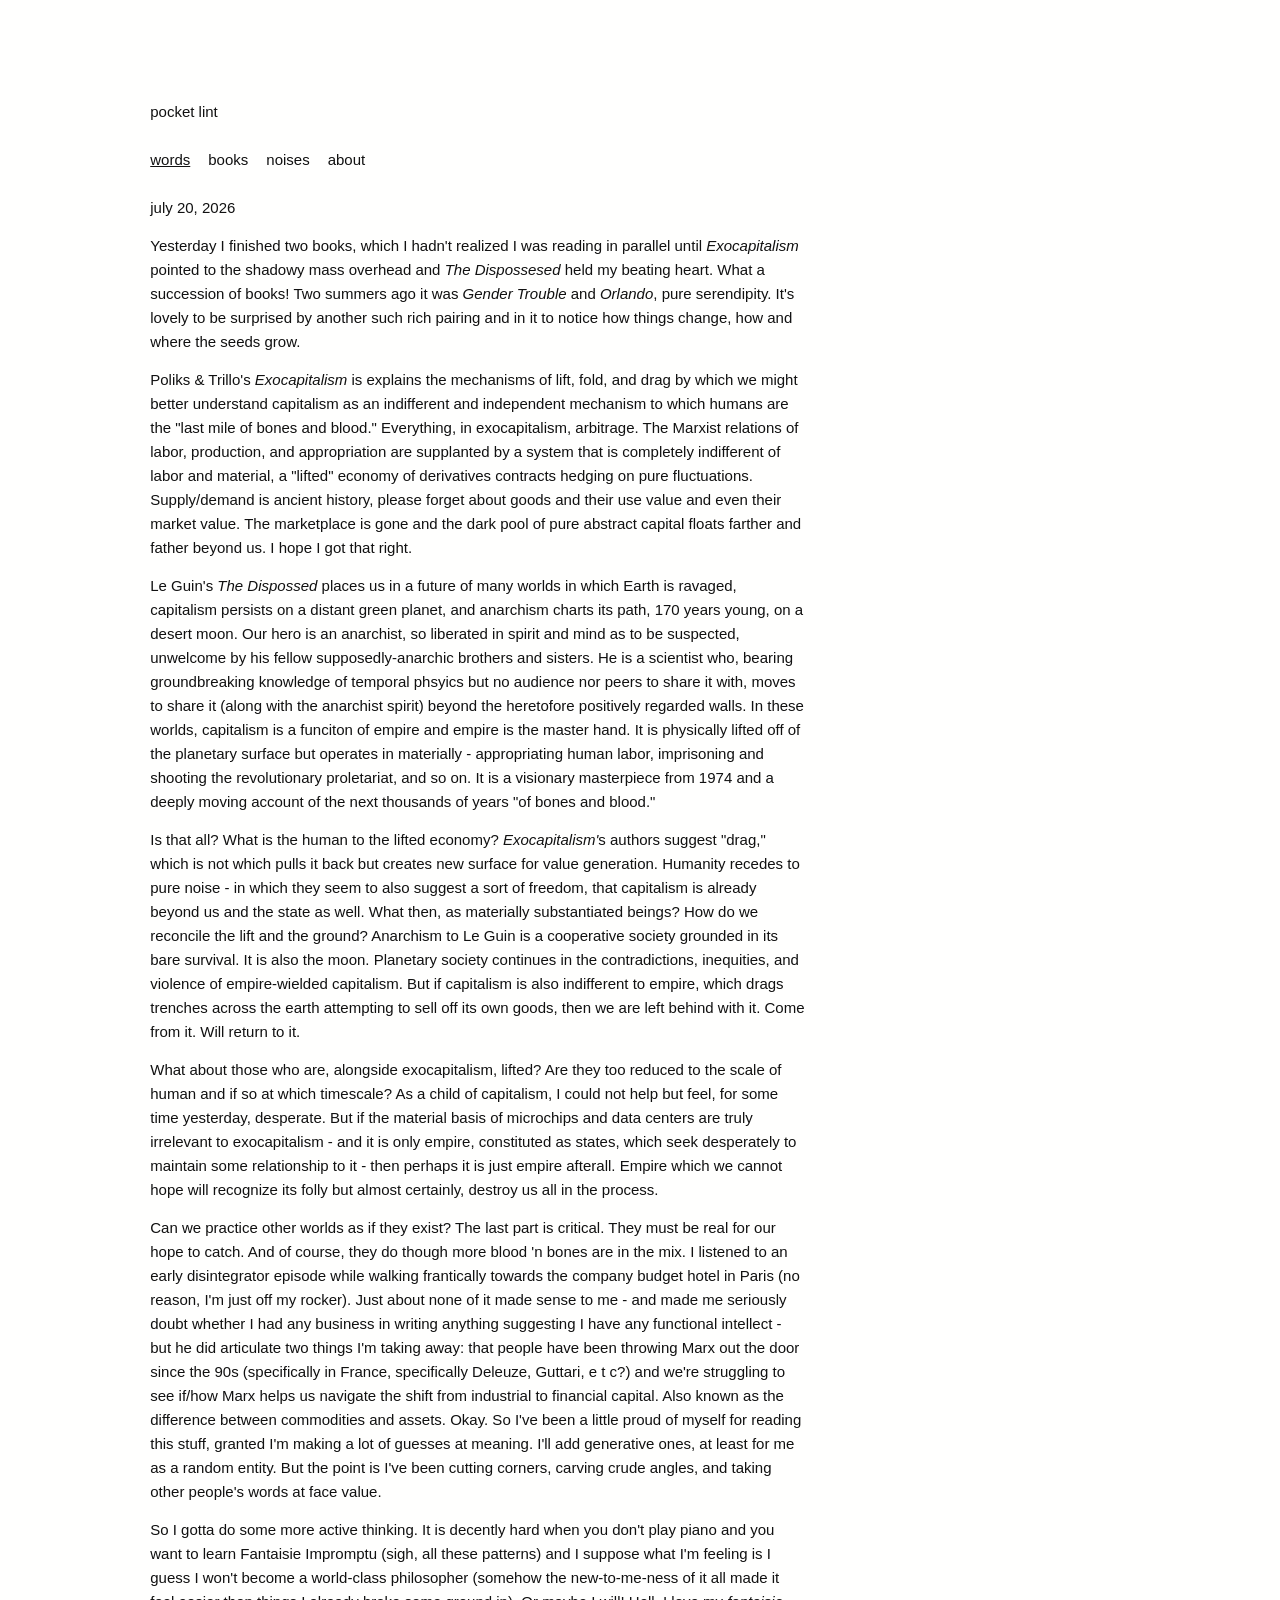
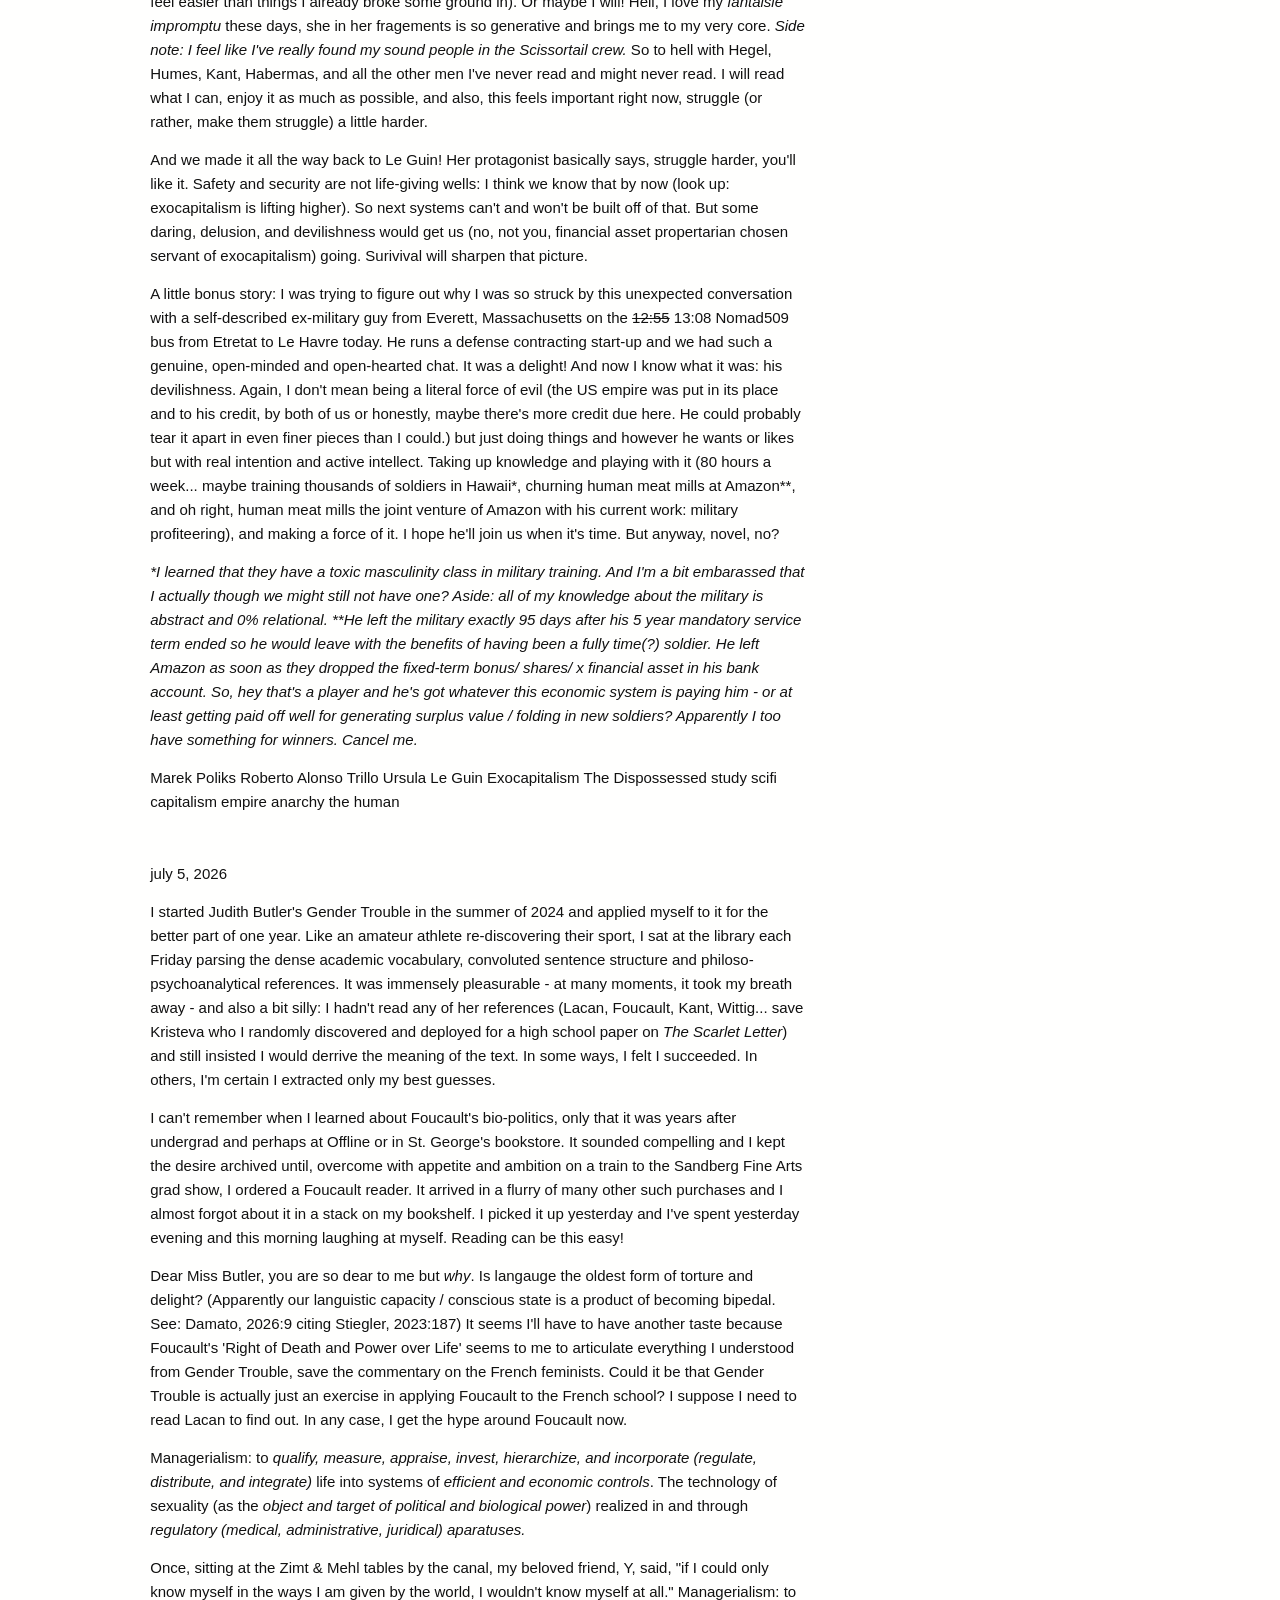
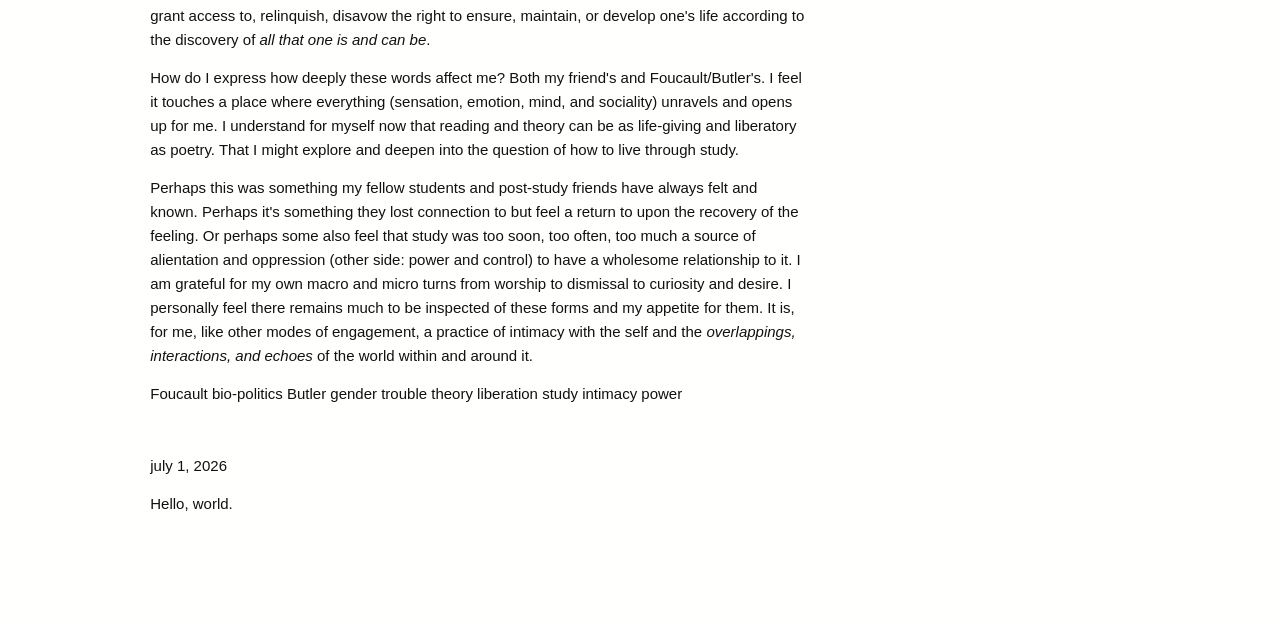
==== commit f87d3ed4: "Update index.html" ====
--- a/index.html
+++ b/index.html
@@ -27,7 +27,7 @@
   <p>Can we practice other worlds as if they exist? The last part is critical. They must be real for our hope to catch. And of course, they do though more blood 'n bones are in the mix. I listened to an early disintegrator episode while walking frantically towards the company budget hotel in Paris (no reason, I'm just off my rocker). Just about none of it made sense to me - and made me seriously doubt whether I had any business in writing anything suggesting I have any functional intellect - but he did articulate two things I'm taking away: that people have been throwing Marx out the door since the 90s (specifically in France, specifically Deleuze, Guttari, e t c?) and we're struggling to see if/how Marx helps us navigate the shift from industrial to financial capital. Also known as the difference between commodities and assets. Okay. So I've been a little proud of myself for reading this stuff, granted I'm making a lot of guesses at meaning. I'll add generative ones, at least for me as a random entity. But the point is I've been cutting corners, carving crude angles, and taking other people's words at face value.</p>
   <p>So I gotta do some more active thinking. It is decently hard when you don't play piano and you want to learn <i></i>Fantaisie Impromptu</i> (sigh, all these patterns) and I suppose what I'm feeling is I guess I won't become a world-class philosopher (somehow the new-to-me-ness of it all made it feel easier than things I already broke some ground in). Or maybe I will! Hell, I love my <i>fantaisie impromptu</i> these days, she in her fragements is so generative and brings me to my very core. <i>Side note: I feel like I've really found my sound people in the Scissortail crew.</i> So to hell with Hegel, Humes, Kant, Habermas, and all the other men I've never read and might never read. I will read what I can, enjoy it as much as possible, and also, this feels important right now, struggle (or rather, make them struggle) a little harder.</p>
   <p>And we made it all the way back to Le Guin! Her protagonist basically says, struggle harder, you'll like it. Safety and security are not life-giving wells: I think we know that by now (look up: exocapitalism is lifting higher). So next systems can't and won't be built off of that. But some daring, delusion, and devilishness would get us (no, not you, financial asset propertarian chosen servant of exocapitalism) going. Surivival will sharpen that picture.</p>
-  <p>A little bonus story: I was trying to figure out why this unexpected conversation with a self-described ex-military guy from Everett, Massachusetts on the <s>12:55</s> 13:08 Nomad509 bus from Etretat to Le Havre struck me so much today. He runs a defense contracting start-up and we had such a genuine, open-minded and open-hearted chat. It was a delight! And now I know what it was: his devilishness. Again, I don't mean being a literal force of evil (the US empire was put in its place and to his credit, by both of us or honestly, maybe there's more credit due here. He could probably tear it apart in even finer pieces than I could.) but just doing things and however he wants or likes but with real intention and active intellect. Taking up knowledge and playing with it (80 hours a week... maybe training thousands of soldiers in Hawaii*, churning human meat mills at Amazon**, and oh right, human meat mills the joint venture of Amazon with his current work: military profiteering), and making a force of it. I hope he'll join us when it's time. But anyway, novel, no? </p>
+  <p>A little bonus story: I was trying to figure out why I was so struck by this unexpected conversation with a self-described ex-military guy from Everett, Massachusetts on the <s>12:55</s> 13:08 Nomad509 bus from Etretat to Le Havre today. He runs a defense contracting start-up and we had such a genuine, open-minded and open-hearted chat. It was a delight! And now I know what it was: his devilishness. Again, I don't mean being a literal force of evil (the US empire was put in its place and to his credit, by both of us or honestly, maybe there's more credit due here. He could probably tear it apart in even finer pieces than I could.) but just doing things and however he wants or likes but with real intention and active intellect. Taking up knowledge and playing with it (80 hours a week... maybe training thousands of soldiers in Hawaii*, churning human meat mills at Amazon**, and oh right, human meat mills the joint venture of Amazon with his current work: military profiteering), and making a force of it. I hope he'll join us when it's time. But anyway, novel, no? </p>
   <p><i>*I learned that they have a toxic masculinity class in military training. And I'm a bit embarassed that I actually though we might still not have one? Aside: all of my knowledge about the military is abstract and 0% relational. **He left the military exactly 95 days after his 5 year mandatory service term ended so he would leave with the benefits of having been a fully time(?) soldier. He left Amazon as soon as they dropped the fixed-term bonus/ shares/ x financial asset in his bank account. So, hey that's a player and he's got whatever this economic system is paying him - or at least getting paid off well for generating surplus value / folding in new soldiers? Apparently I too have something for winners. Cancel me.</i>
   
   <p class="tags"> Marek Poliks Roberto Alonso Trillo Ursula Le Guin Exocapitalism The Dispossessed study scifi capitalism empire anarchy the human</p>
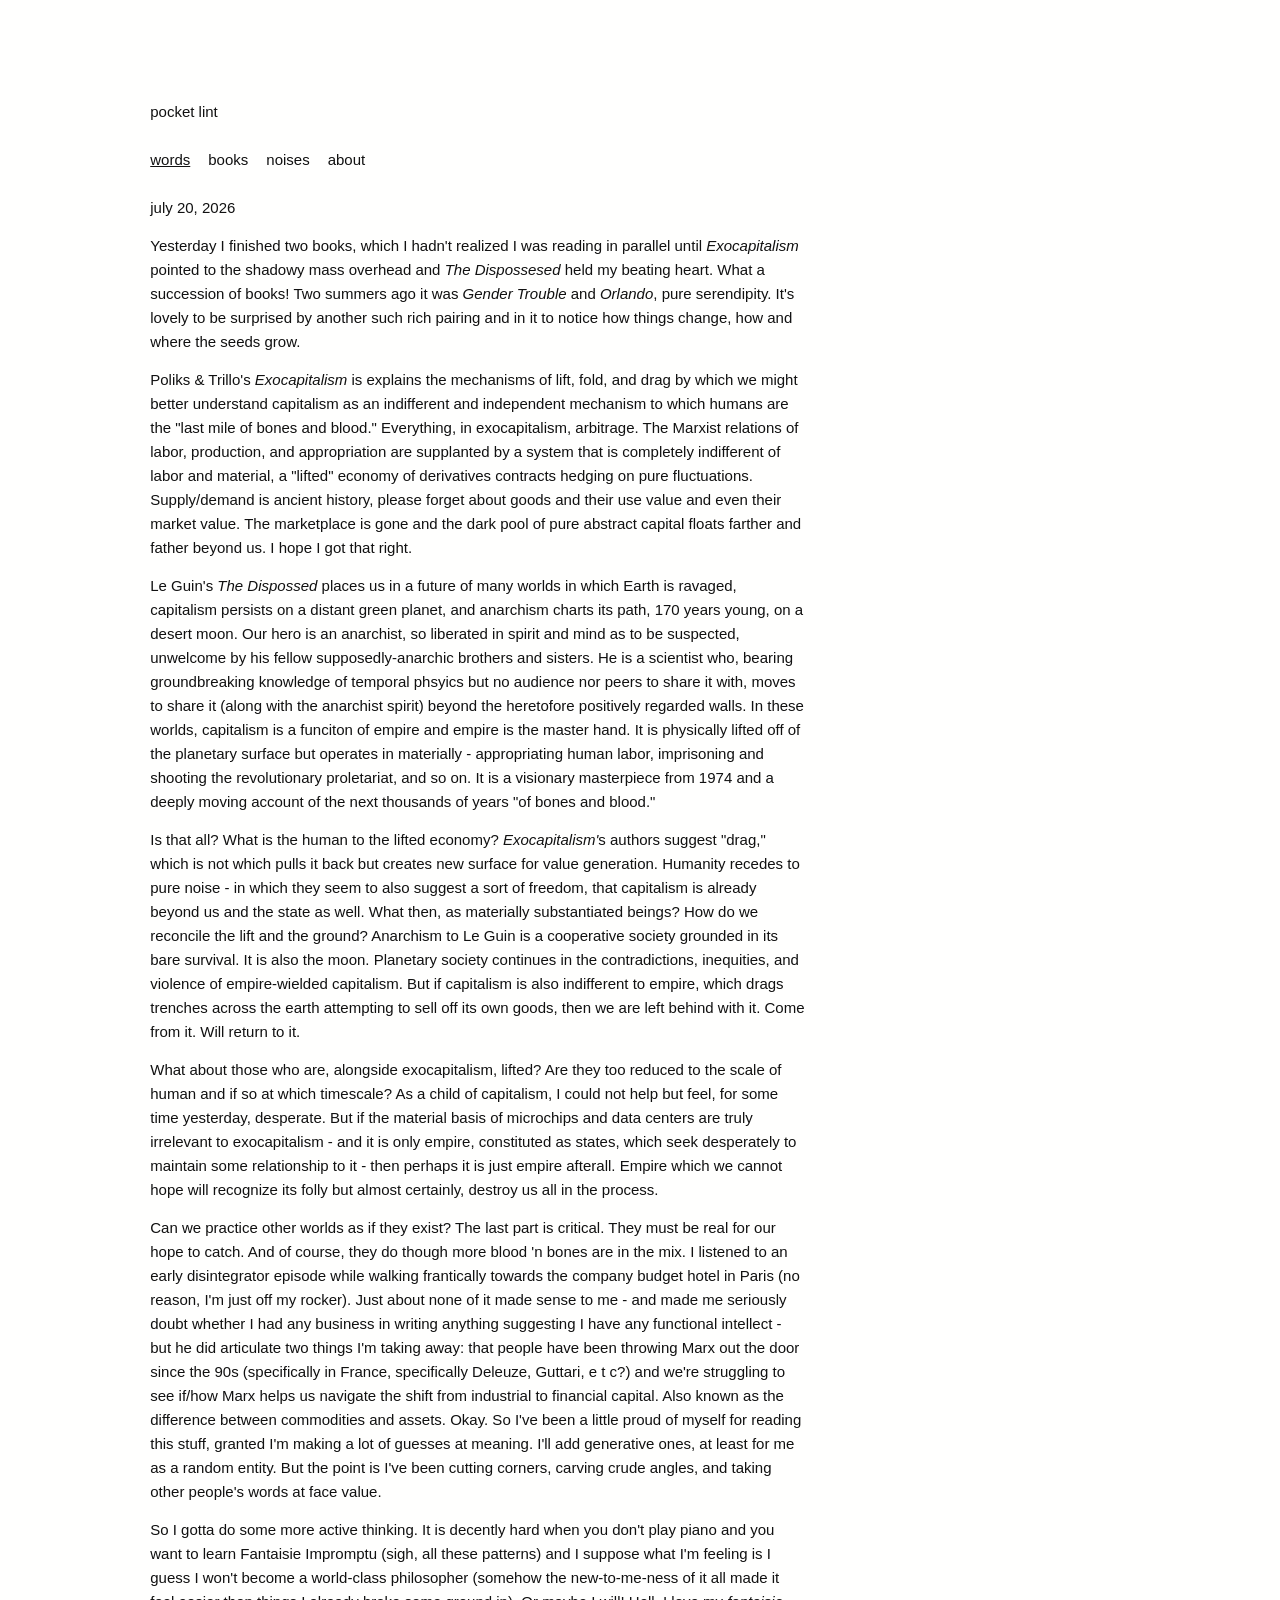
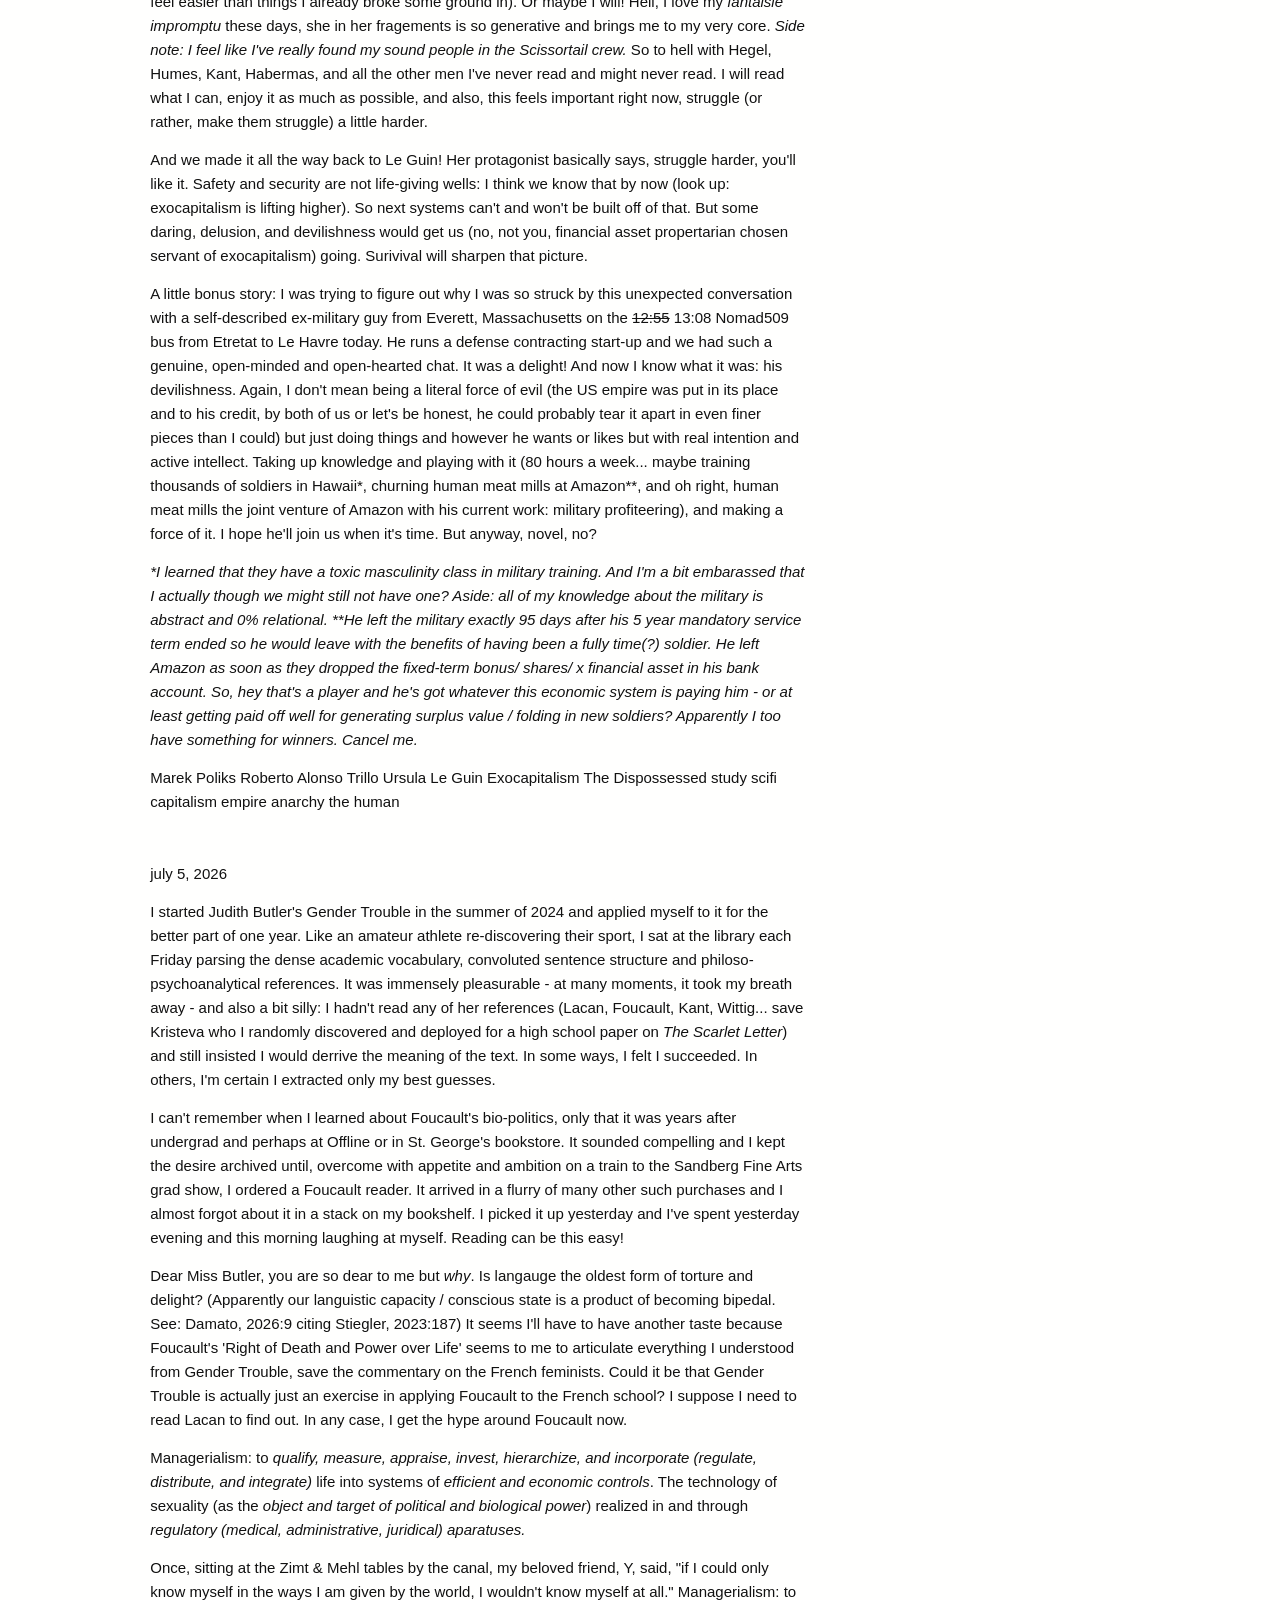
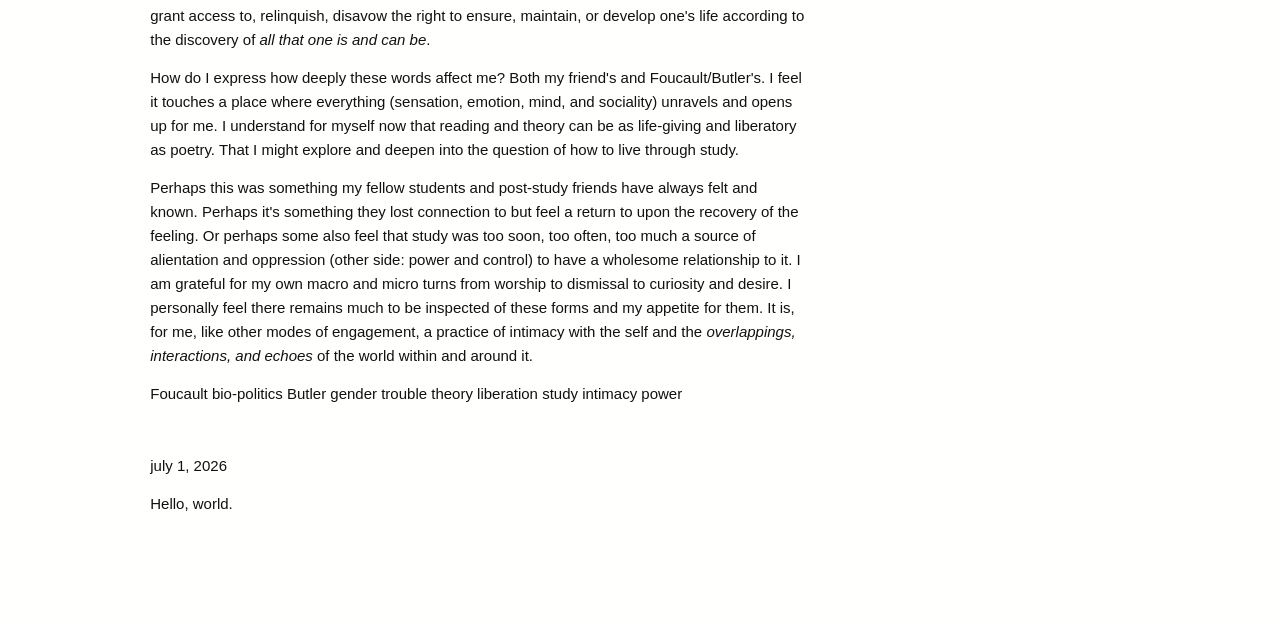
==== commit bbfc2ae9: "Update index.html" ====
--- a/index.html
+++ b/index.html
@@ -27,7 +27,7 @@
   <p>Can we practice other worlds as if they exist? The last part is critical. They must be real for our hope to catch. And of course, they do though more blood 'n bones are in the mix. I listened to an early disintegrator episode while walking frantically towards the company budget hotel in Paris (no reason, I'm just off my rocker). Just about none of it made sense to me - and made me seriously doubt whether I had any business in writing anything suggesting I have any functional intellect - but he did articulate two things I'm taking away: that people have been throwing Marx out the door since the 90s (specifically in France, specifically Deleuze, Guttari, e t c?) and we're struggling to see if/how Marx helps us navigate the shift from industrial to financial capital. Also known as the difference between commodities and assets. Okay. So I've been a little proud of myself for reading this stuff, granted I'm making a lot of guesses at meaning. I'll add generative ones, at least for me as a random entity. But the point is I've been cutting corners, carving crude angles, and taking other people's words at face value.</p>
   <p>So I gotta do some more active thinking. It is decently hard when you don't play piano and you want to learn <i></i>Fantaisie Impromptu</i> (sigh, all these patterns) and I suppose what I'm feeling is I guess I won't become a world-class philosopher (somehow the new-to-me-ness of it all made it feel easier than things I already broke some ground in). Or maybe I will! Hell, I love my <i>fantaisie impromptu</i> these days, she in her fragements is so generative and brings me to my very core. <i>Side note: I feel like I've really found my sound people in the Scissortail crew.</i> So to hell with Hegel, Humes, Kant, Habermas, and all the other men I've never read and might never read. I will read what I can, enjoy it as much as possible, and also, this feels important right now, struggle (or rather, make them struggle) a little harder.</p>
   <p>And we made it all the way back to Le Guin! Her protagonist basically says, struggle harder, you'll like it. Safety and security are not life-giving wells: I think we know that by now (look up: exocapitalism is lifting higher). So next systems can't and won't be built off of that. But some daring, delusion, and devilishness would get us (no, not you, financial asset propertarian chosen servant of exocapitalism) going. Surivival will sharpen that picture.</p>
-  <p>A little bonus story: I was trying to figure out why I was so struck by this unexpected conversation with a self-described ex-military guy from Everett, Massachusetts on the <s>12:55</s> 13:08 Nomad509 bus from Etretat to Le Havre today. He runs a defense contracting start-up and we had such a genuine, open-minded and open-hearted chat. It was a delight! And now I know what it was: his devilishness. Again, I don't mean being a literal force of evil (the US empire was put in its place and to his credit, by both of us or honestly, maybe there's more credit due here. He could probably tear it apart in even finer pieces than I could.) but just doing things and however he wants or likes but with real intention and active intellect. Taking up knowledge and playing with it (80 hours a week... maybe training thousands of soldiers in Hawaii*, churning human meat mills at Amazon**, and oh right, human meat mills the joint venture of Amazon with his current work: military profiteering), and making a force of it. I hope he'll join us when it's time. But anyway, novel, no? </p>
+  <p>A little bonus story: I was trying to figure out why I was so struck by this unexpected conversation with a self-described ex-military guy from Everett, Massachusetts on the <s>12:55</s> 13:08 Nomad509 bus from Etretat to Le Havre today. He runs a defense contracting start-up and we had such a genuine, open-minded and open-hearted chat. It was a delight! And now I know what it was: his devilishness. Again, I don't mean being a literal force of evil (the US empire was put in its place and to his credit, by both of us or let's be honest, he could probably tear it apart in even finer pieces than I could) but just doing things and however he wants or likes but with real intention and active intellect. Taking up knowledge and playing with it (80 hours a week... maybe training thousands of soldiers in Hawaii*, churning human meat mills at Amazon**, and oh right, human meat mills the joint venture of Amazon with his current work: military profiteering), and making a force of it. I hope he'll join us when it's time. But anyway, novel, no? </p>
   <p><i>*I learned that they have a toxic masculinity class in military training. And I'm a bit embarassed that I actually though we might still not have one? Aside: all of my knowledge about the military is abstract and 0% relational. **He left the military exactly 95 days after his 5 year mandatory service term ended so he would leave with the benefits of having been a fully time(?) soldier. He left Amazon as soon as they dropped the fixed-term bonus/ shares/ x financial asset in his bank account. So, hey that's a player and he's got whatever this economic system is paying him - or at least getting paid off well for generating surplus value / folding in new soldiers? Apparently I too have something for winners. Cancel me.</i>
   
   <p class="tags"> Marek Poliks Roberto Alonso Trillo Ursula Le Guin Exocapitalism The Dispossessed study scifi capitalism empire anarchy the human</p>
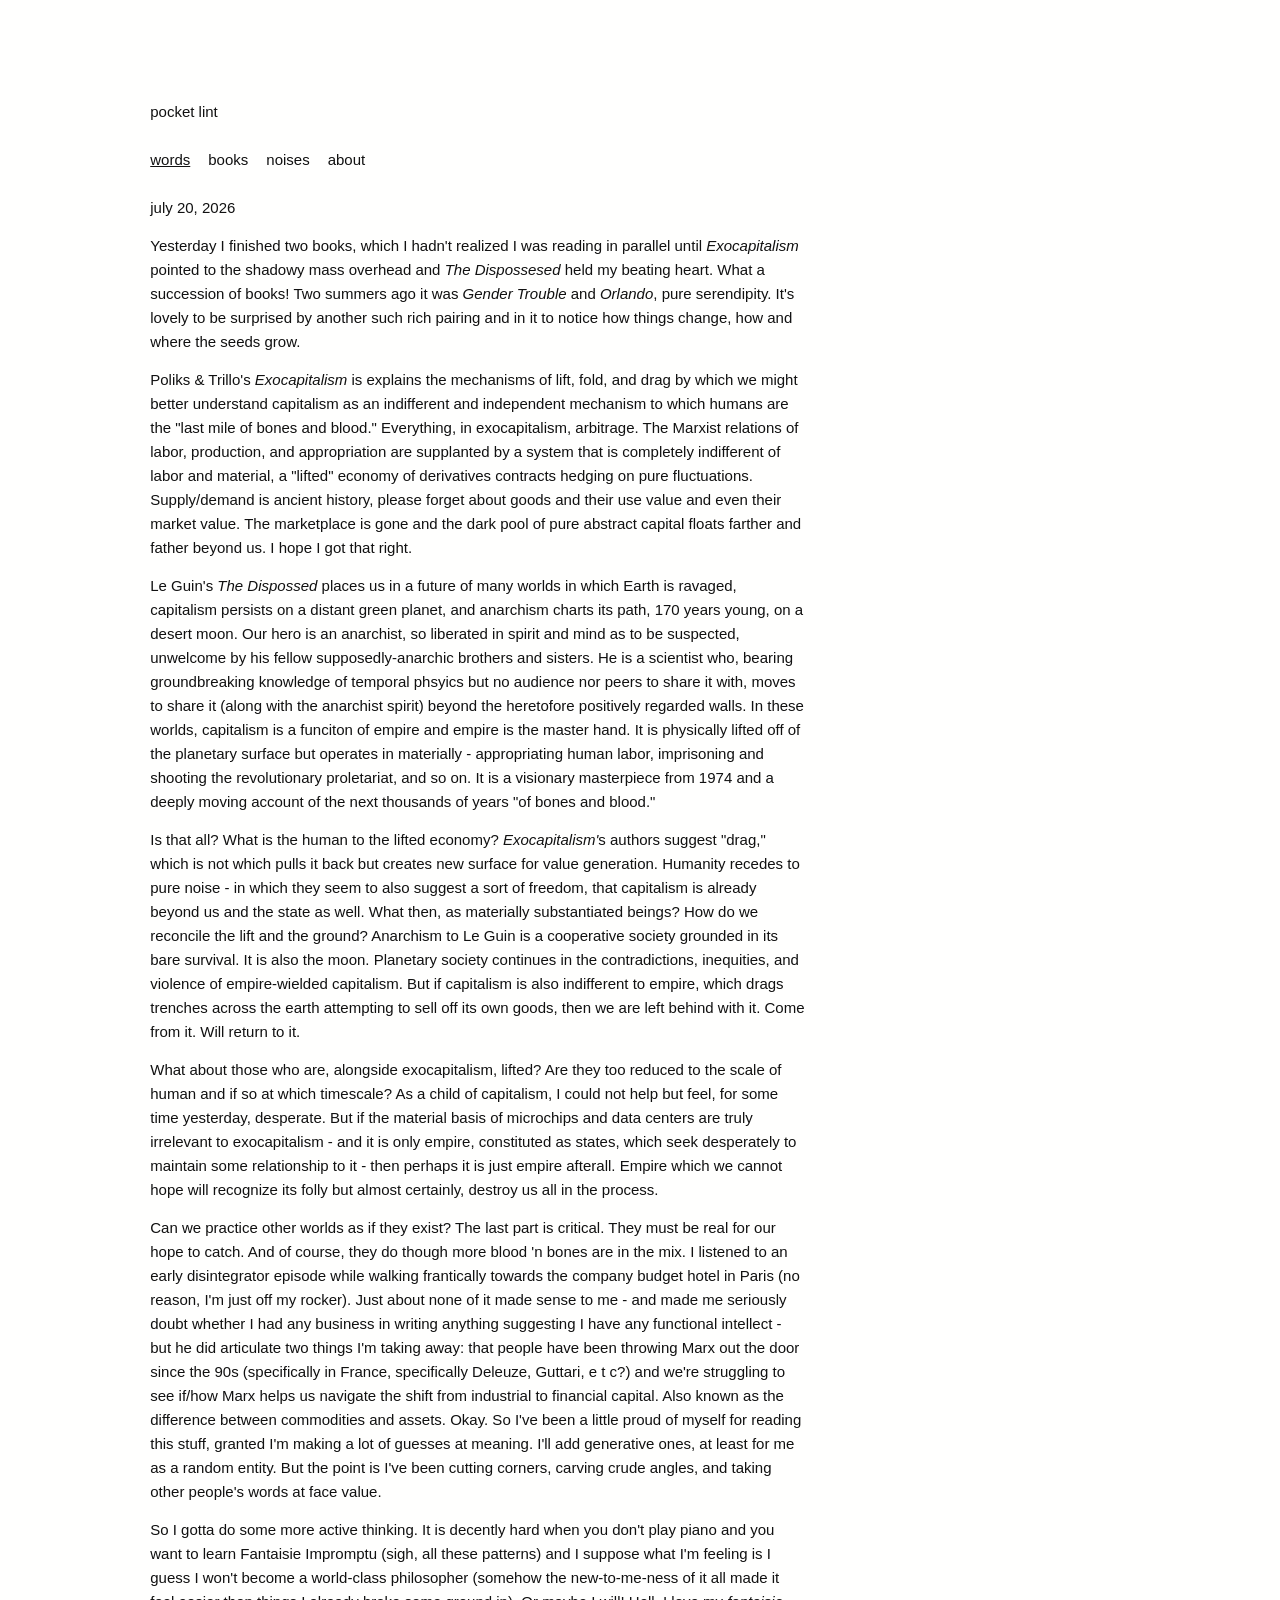
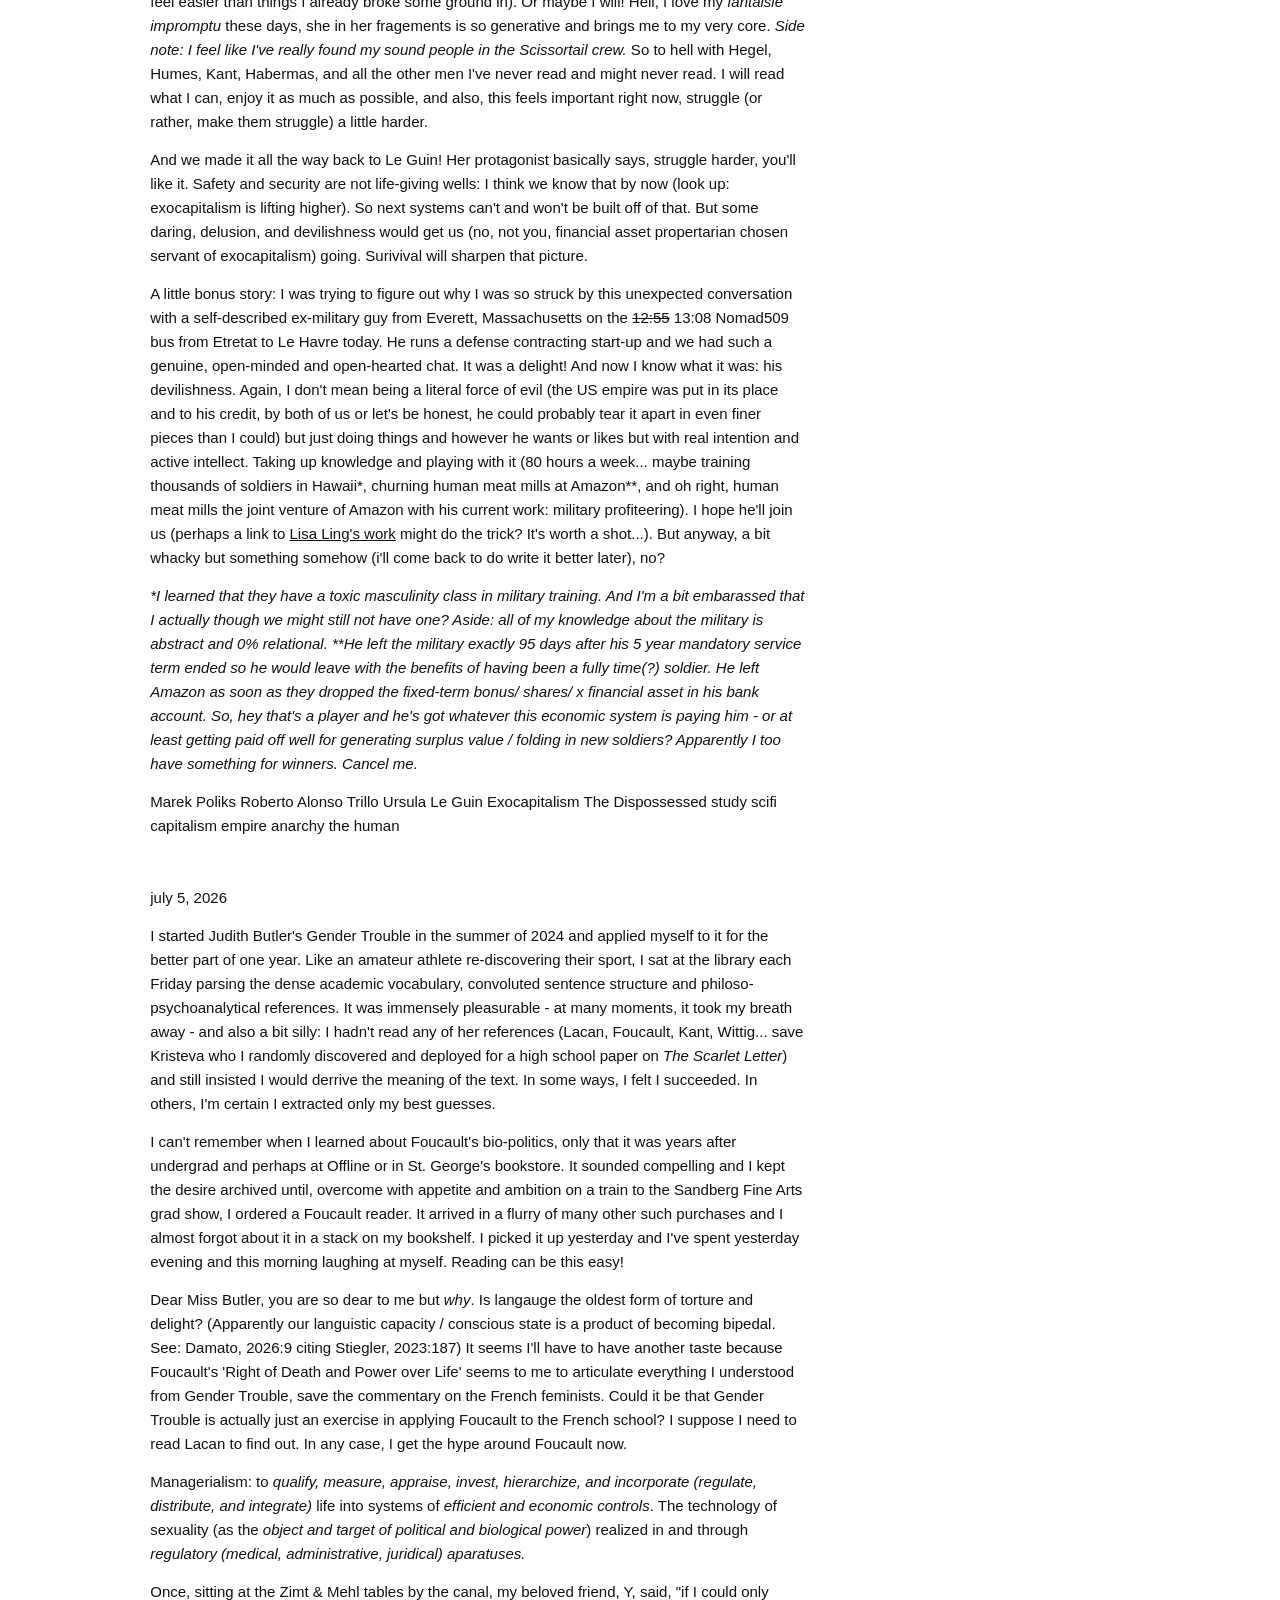
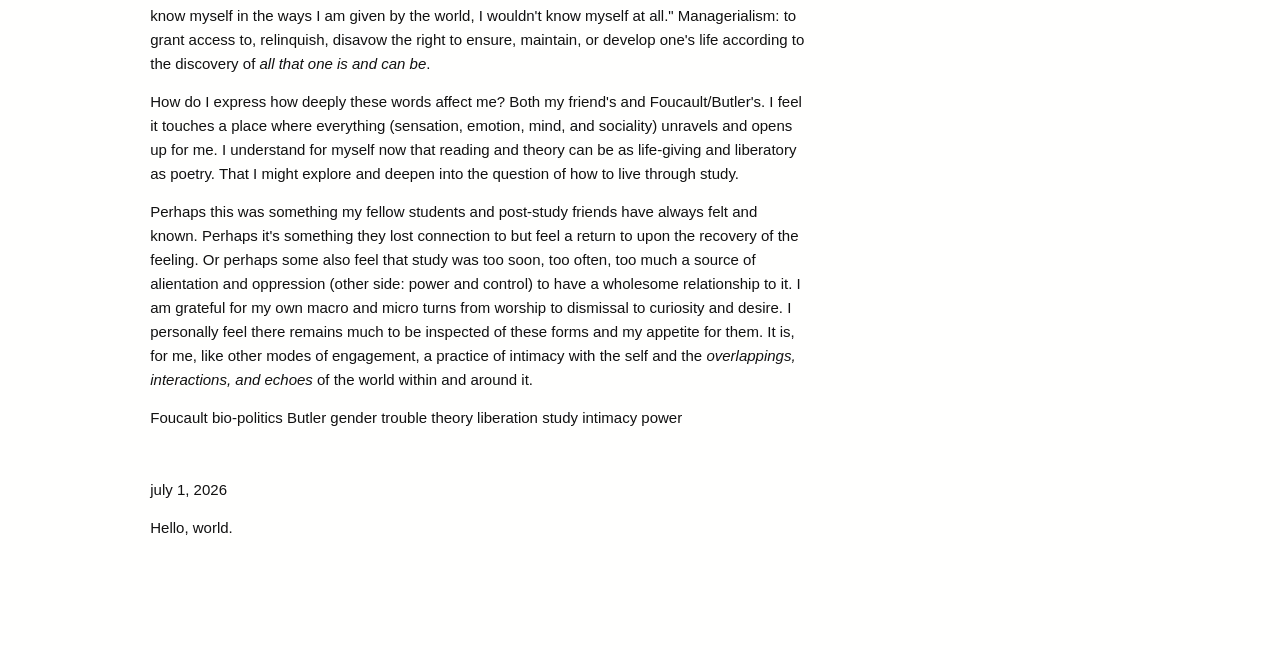
==== commit 5b163da3: "Update index.html" ====
--- a/index.html
+++ b/index.html
@@ -27,7 +27,7 @@
   <p>Can we practice other worlds as if they exist? The last part is critical. They must be real for our hope to catch. And of course, they do though more blood 'n bones are in the mix. I listened to an early disintegrator episode while walking frantically towards the company budget hotel in Paris (no reason, I'm just off my rocker). Just about none of it made sense to me - and made me seriously doubt whether I had any business in writing anything suggesting I have any functional intellect - but he did articulate two things I'm taking away: that people have been throwing Marx out the door since the 90s (specifically in France, specifically Deleuze, Guttari, e t c?) and we're struggling to see if/how Marx helps us navigate the shift from industrial to financial capital. Also known as the difference between commodities and assets. Okay. So I've been a little proud of myself for reading this stuff, granted I'm making a lot of guesses at meaning. I'll add generative ones, at least for me as a random entity. But the point is I've been cutting corners, carving crude angles, and taking other people's words at face value.</p>
   <p>So I gotta do some more active thinking. It is decently hard when you don't play piano and you want to learn <i></i>Fantaisie Impromptu</i> (sigh, all these patterns) and I suppose what I'm feeling is I guess I won't become a world-class philosopher (somehow the new-to-me-ness of it all made it feel easier than things I already broke some ground in). Or maybe I will! Hell, I love my <i>fantaisie impromptu</i> these days, she in her fragements is so generative and brings me to my very core. <i>Side note: I feel like I've really found my sound people in the Scissortail crew.</i> So to hell with Hegel, Humes, Kant, Habermas, and all the other men I've never read and might never read. I will read what I can, enjoy it as much as possible, and also, this feels important right now, struggle (or rather, make them struggle) a little harder.</p>
   <p>And we made it all the way back to Le Guin! Her protagonist basically says, struggle harder, you'll like it. Safety and security are not life-giving wells: I think we know that by now (look up: exocapitalism is lifting higher). So next systems can't and won't be built off of that. But some daring, delusion, and devilishness would get us (no, not you, financial asset propertarian chosen servant of exocapitalism) going. Surivival will sharpen that picture.</p>
-  <p>A little bonus story: I was trying to figure out why I was so struck by this unexpected conversation with a self-described ex-military guy from Everett, Massachusetts on the <s>12:55</s> 13:08 Nomad509 bus from Etretat to Le Havre today. He runs a defense contracting start-up and we had such a genuine, open-minded and open-hearted chat. It was a delight! And now I know what it was: his devilishness. Again, I don't mean being a literal force of evil (the US empire was put in its place and to his credit, by both of us or let's be honest, he could probably tear it apart in even finer pieces than I could) but just doing things and however he wants or likes but with real intention and active intellect. Taking up knowledge and playing with it (80 hours a week... maybe training thousands of soldiers in Hawaii*, churning human meat mills at Amazon**, and oh right, human meat mills the joint venture of Amazon with his current work: military profiteering), and making a force of it. I hope he'll join us when it's time. But anyway, novel, no? </p>
+  <p>A little bonus story: I was trying to figure out why I was so struck by this unexpected conversation with a self-described ex-military guy from Everett, Massachusetts on the <s>12:55</s> 13:08 Nomad509 bus from Etretat to Le Havre today. He runs a defense contracting start-up and we had such a genuine, open-minded and open-hearted chat. It was a delight! And now I know what it was: his devilishness. Again, I don't mean being a literal force of evil (the US empire was put in its place and to his credit, by both of us or let's be honest, he could probably tear it apart in even finer pieces than I could) but just doing things and however he wants or likes but with real intention and active intellect. Taking up knowledge and playing with it (80 hours a week... maybe training thousands of soldiers in Hawaii*, churning human meat mills at Amazon**, and oh right, human meat mills the joint venture of Amazon with his current work: military profiteering). I hope he'll join us (perhaps a link to <a href="https://programm.infraunited.org/cableresist26/talk/MTLBX8/">Lisa Ling's work</a> might do the trick? It's worth a shot...). But anyway, a bit whacky but something somehow (i'll come back to do write it better later), no? </p>
   <p><i>*I learned that they have a toxic masculinity class in military training. And I'm a bit embarassed that I actually though we might still not have one? Aside: all of my knowledge about the military is abstract and 0% relational. **He left the military exactly 95 days after his 5 year mandatory service term ended so he would leave with the benefits of having been a fully time(?) soldier. He left Amazon as soon as they dropped the fixed-term bonus/ shares/ x financial asset in his bank account. So, hey that's a player and he's got whatever this economic system is paying him - or at least getting paid off well for generating surplus value / folding in new soldiers? Apparently I too have something for winners. Cancel me.</i>
   
   <p class="tags"> Marek Poliks Roberto Alonso Trillo Ursula Le Guin Exocapitalism The Dispossessed study scifi capitalism empire anarchy the human</p>
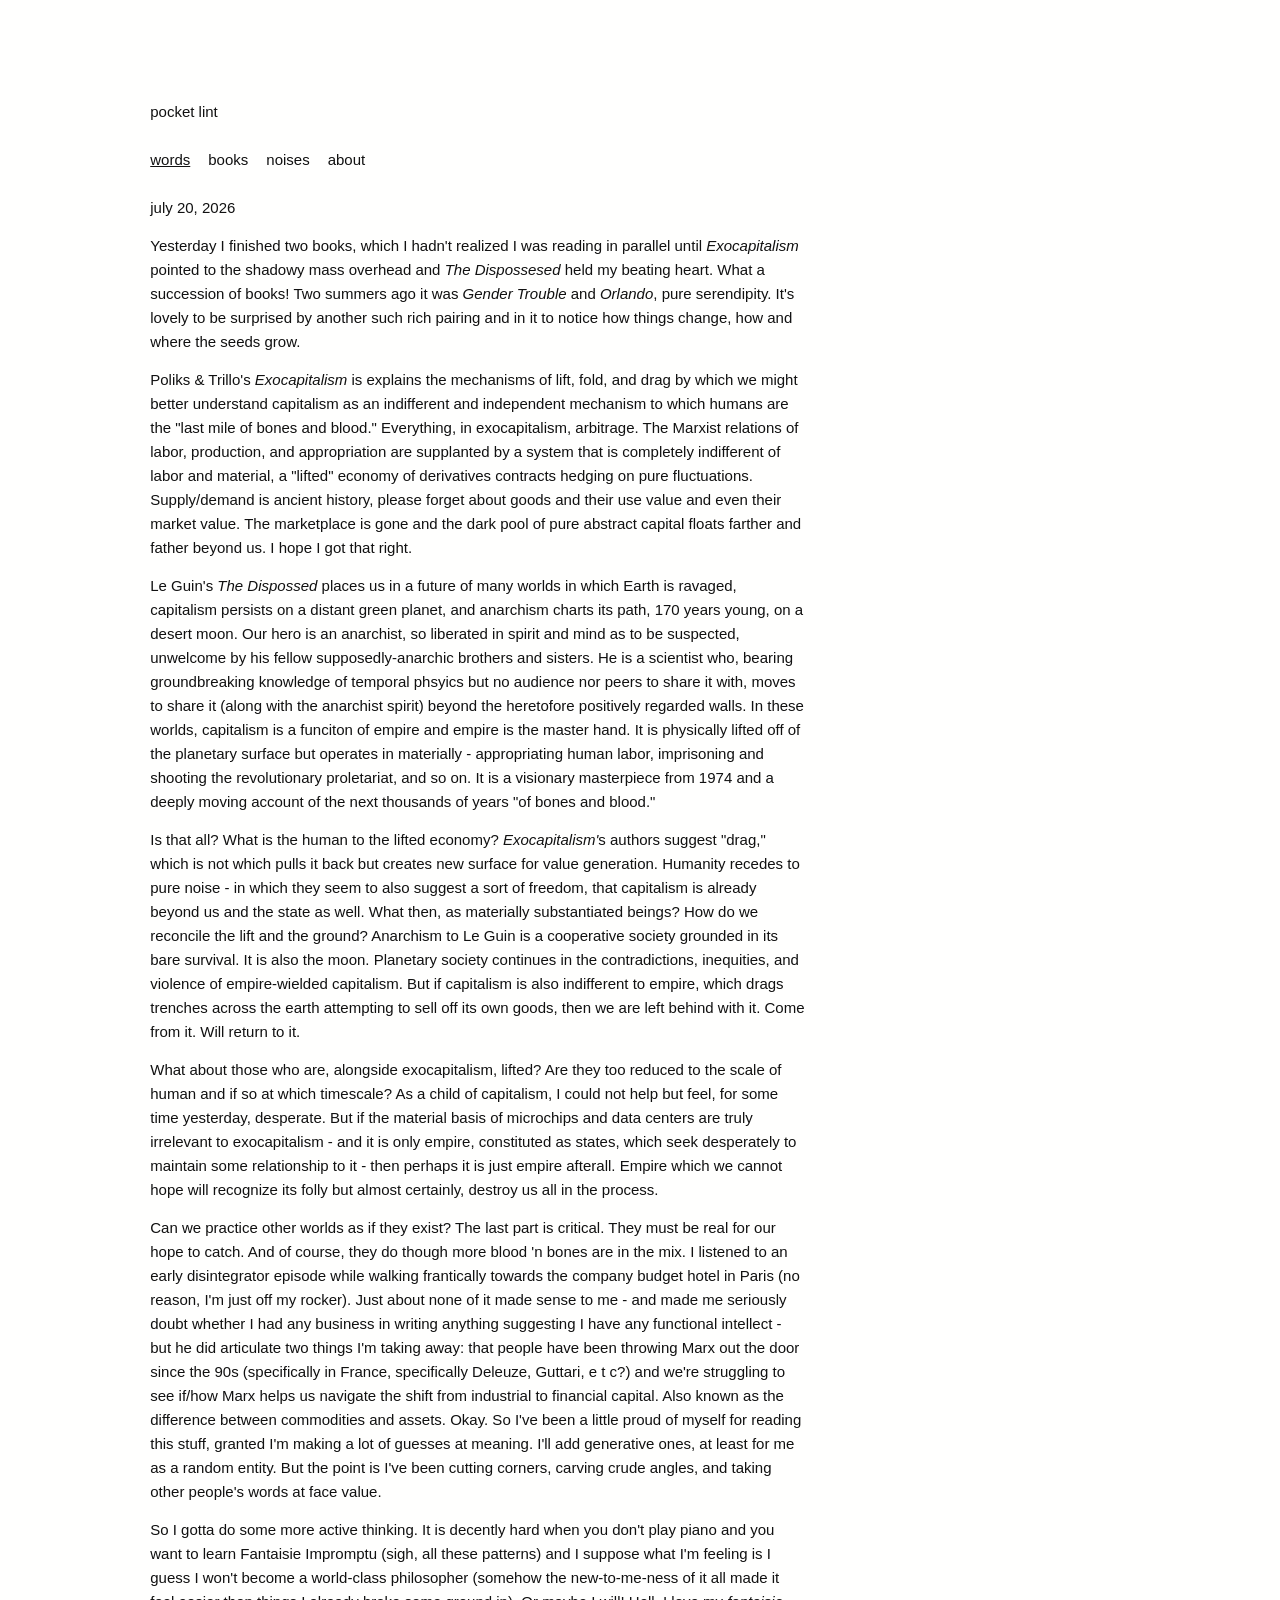
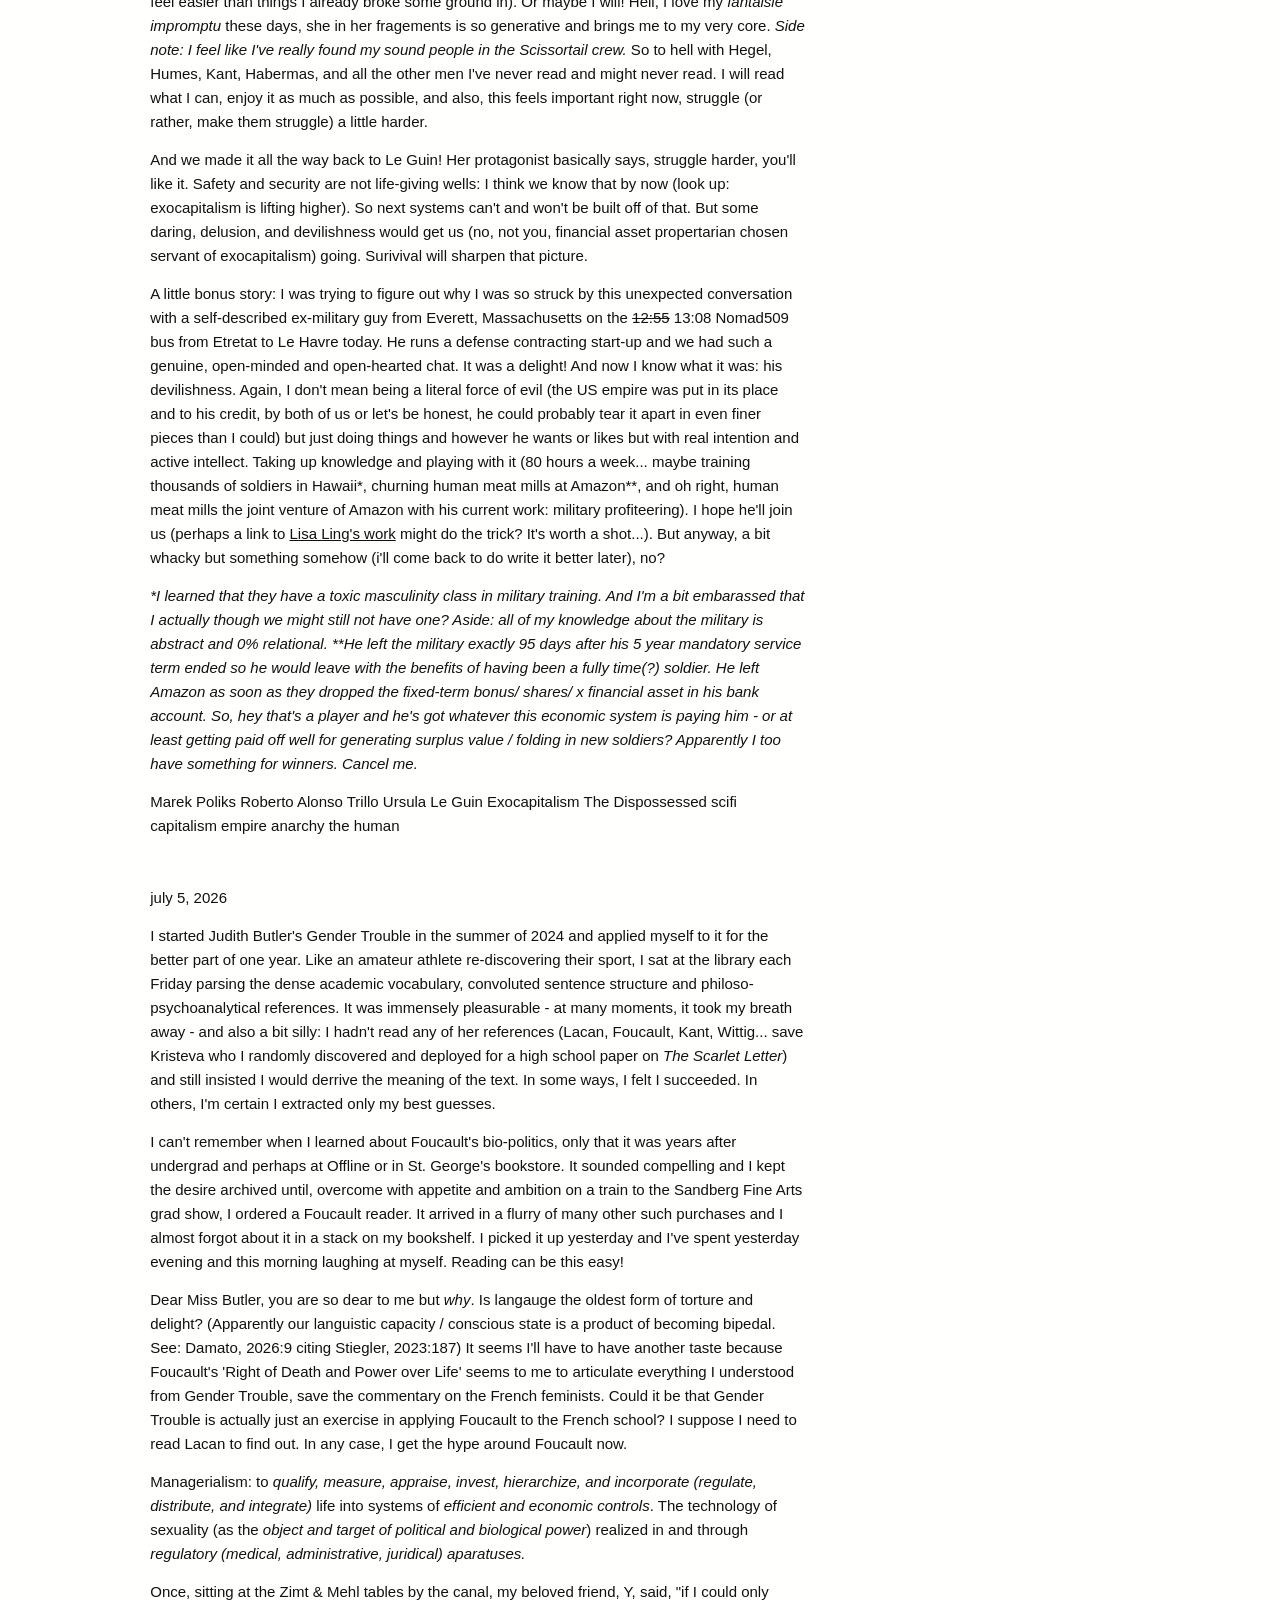
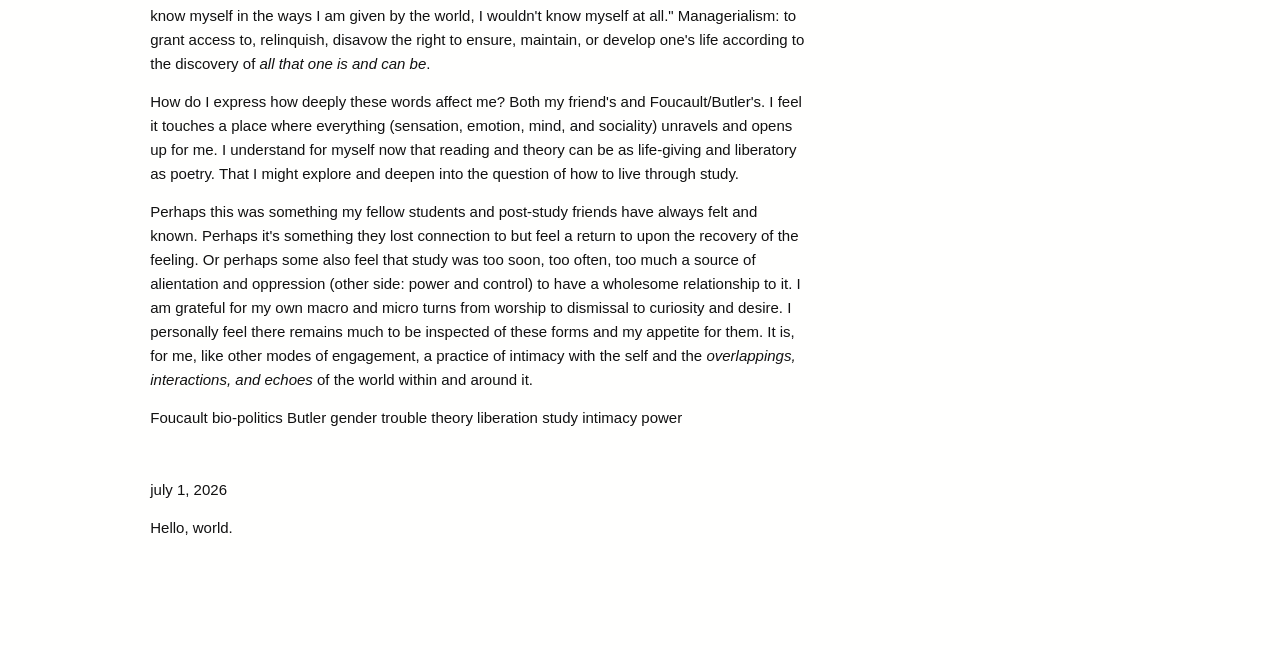
==== commit 4431335e: "Update index.html" ====
--- a/index.html
+++ b/index.html
@@ -30,7 +30,7 @@
   <p>A little bonus story: I was trying to figure out why I was so struck by this unexpected conversation with a self-described ex-military guy from Everett, Massachusetts on the <s>12:55</s> 13:08 Nomad509 bus from Etretat to Le Havre today. He runs a defense contracting start-up and we had such a genuine, open-minded and open-hearted chat. It was a delight! And now I know what it was: his devilishness. Again, I don't mean being a literal force of evil (the US empire was put in its place and to his credit, by both of us or let's be honest, he could probably tear it apart in even finer pieces than I could) but just doing things and however he wants or likes but with real intention and active intellect. Taking up knowledge and playing with it (80 hours a week... maybe training thousands of soldiers in Hawaii*, churning human meat mills at Amazon**, and oh right, human meat mills the joint venture of Amazon with his current work: military profiteering). I hope he'll join us (perhaps a link to <a href="https://programm.infraunited.org/cableresist26/talk/MTLBX8/">Lisa Ling's work</a> might do the trick? It's worth a shot...). But anyway, a bit whacky but something somehow (i'll come back to do write it better later), no? </p>
   <p><i>*I learned that they have a toxic masculinity class in military training. And I'm a bit embarassed that I actually though we might still not have one? Aside: all of my knowledge about the military is abstract and 0% relational. **He left the military exactly 95 days after his 5 year mandatory service term ended so he would leave with the benefits of having been a fully time(?) soldier. He left Amazon as soon as they dropped the fixed-term bonus/ shares/ x financial asset in his bank account. So, hey that's a player and he's got whatever this economic system is paying him - or at least getting paid off well for generating surplus value / folding in new soldiers? Apparently I too have something for winners. Cancel me.</i>
   
-  <p class="tags"> Marek Poliks Roberto Alonso Trillo Ursula Le Guin Exocapitalism The Dispossessed study scifi capitalism empire anarchy the human</p>
+  <p class="tags"> Marek Poliks Roberto Alonso Trillo Ursula Le Guin Exocapitalism The Dispossessed scifi capitalism empire anarchy the human</p>
 </div>
 
 <div class="post">
